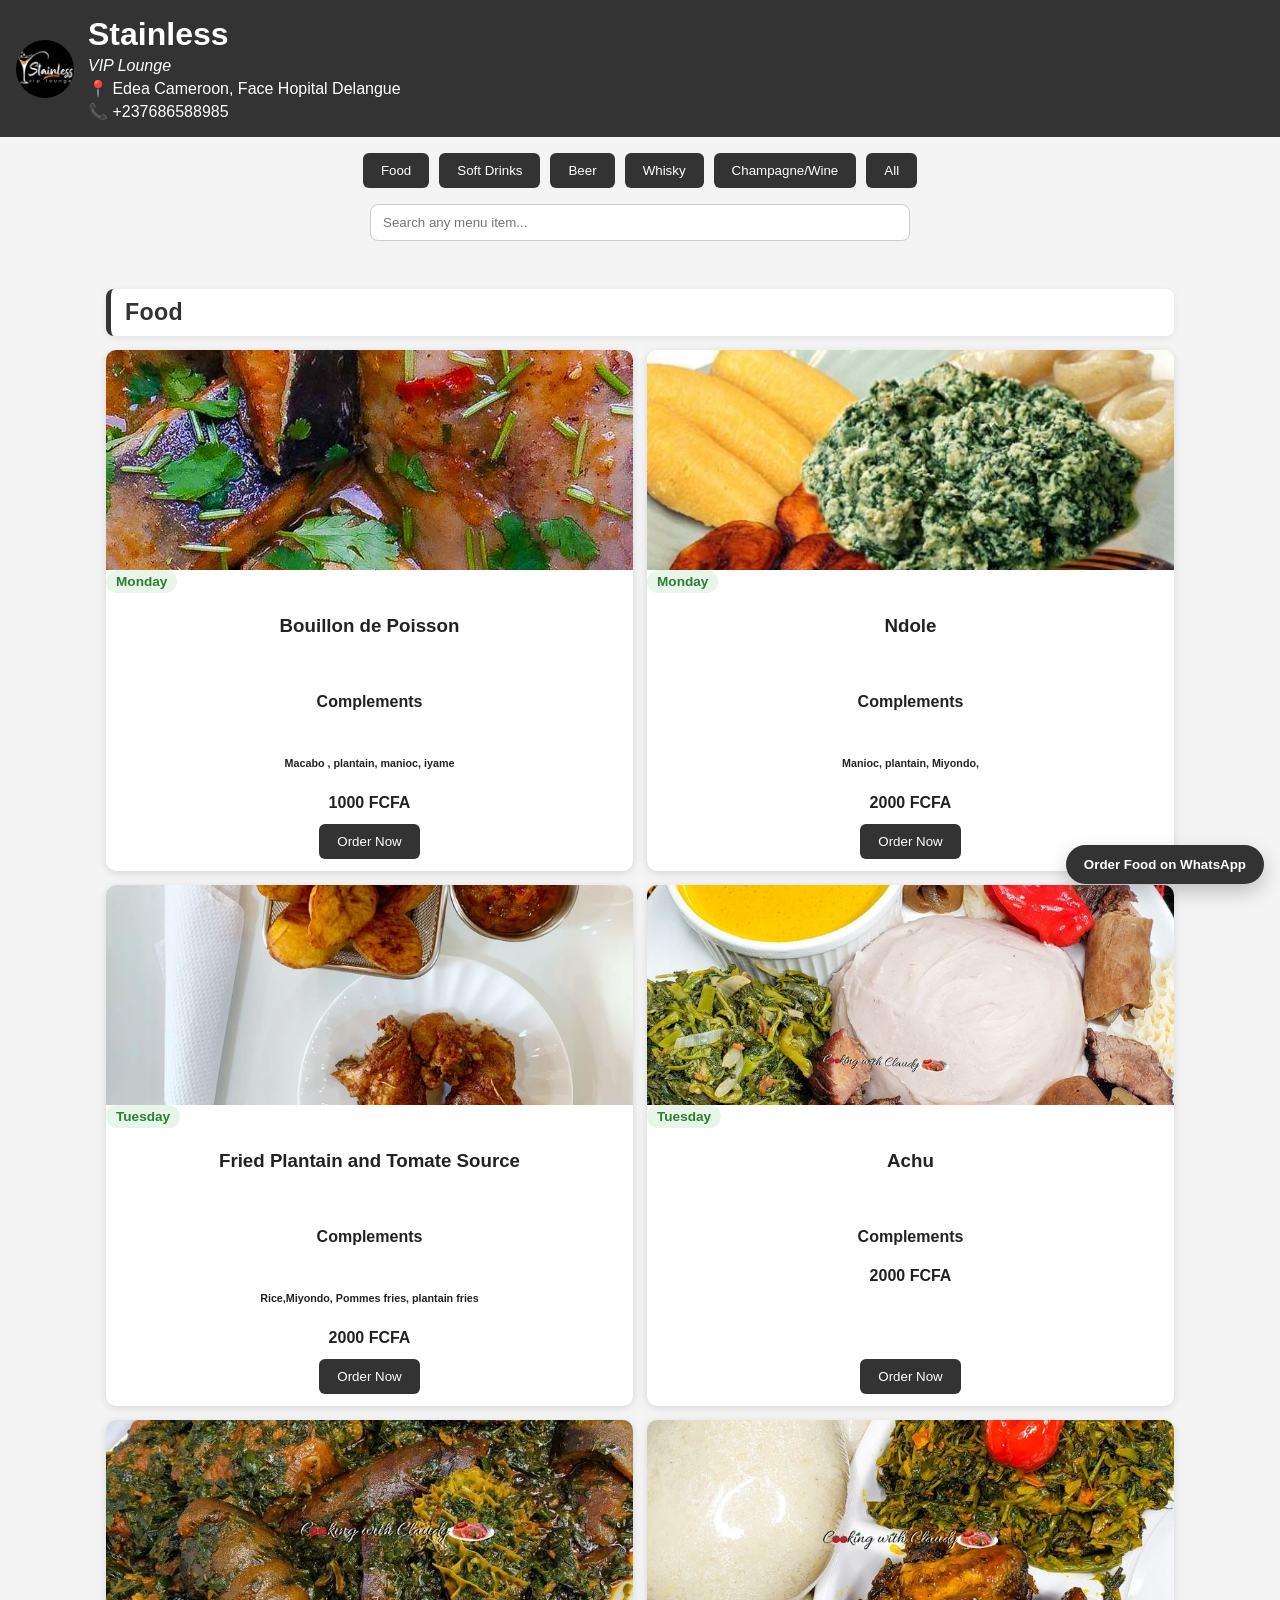
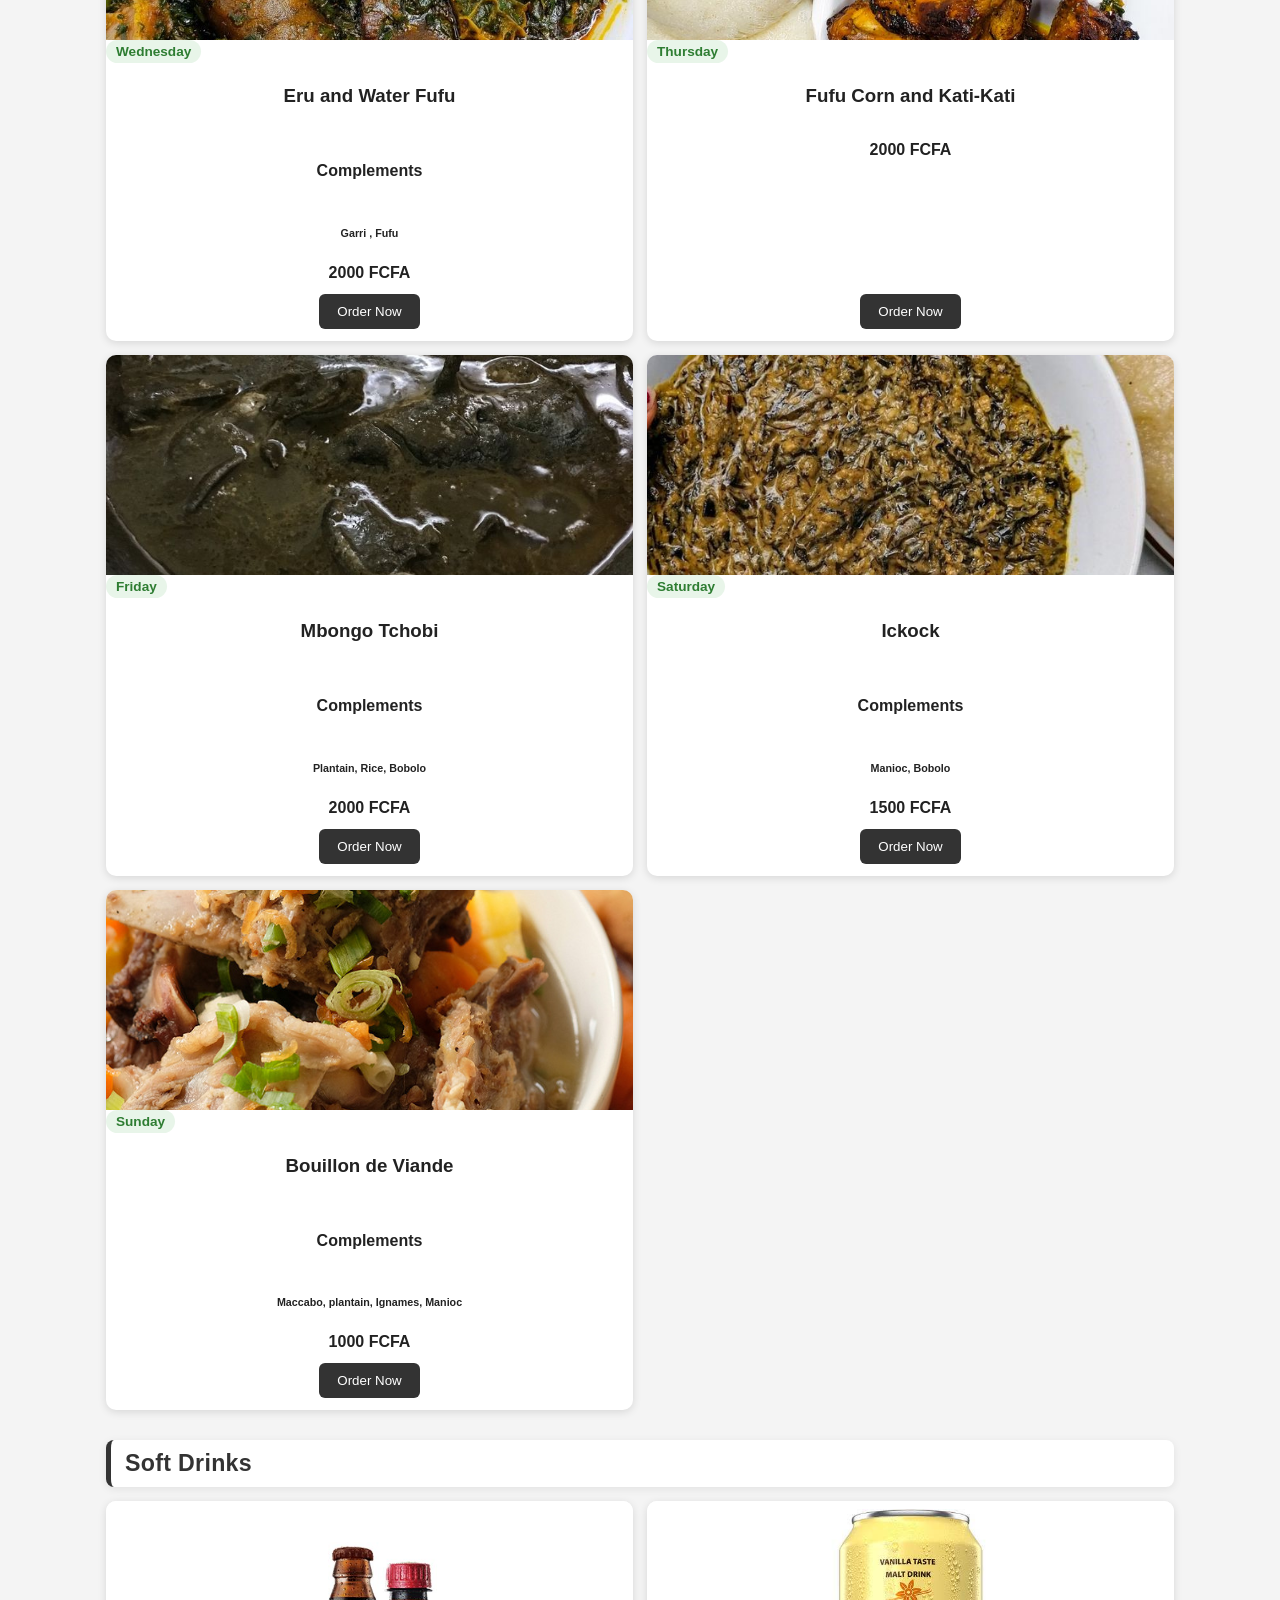
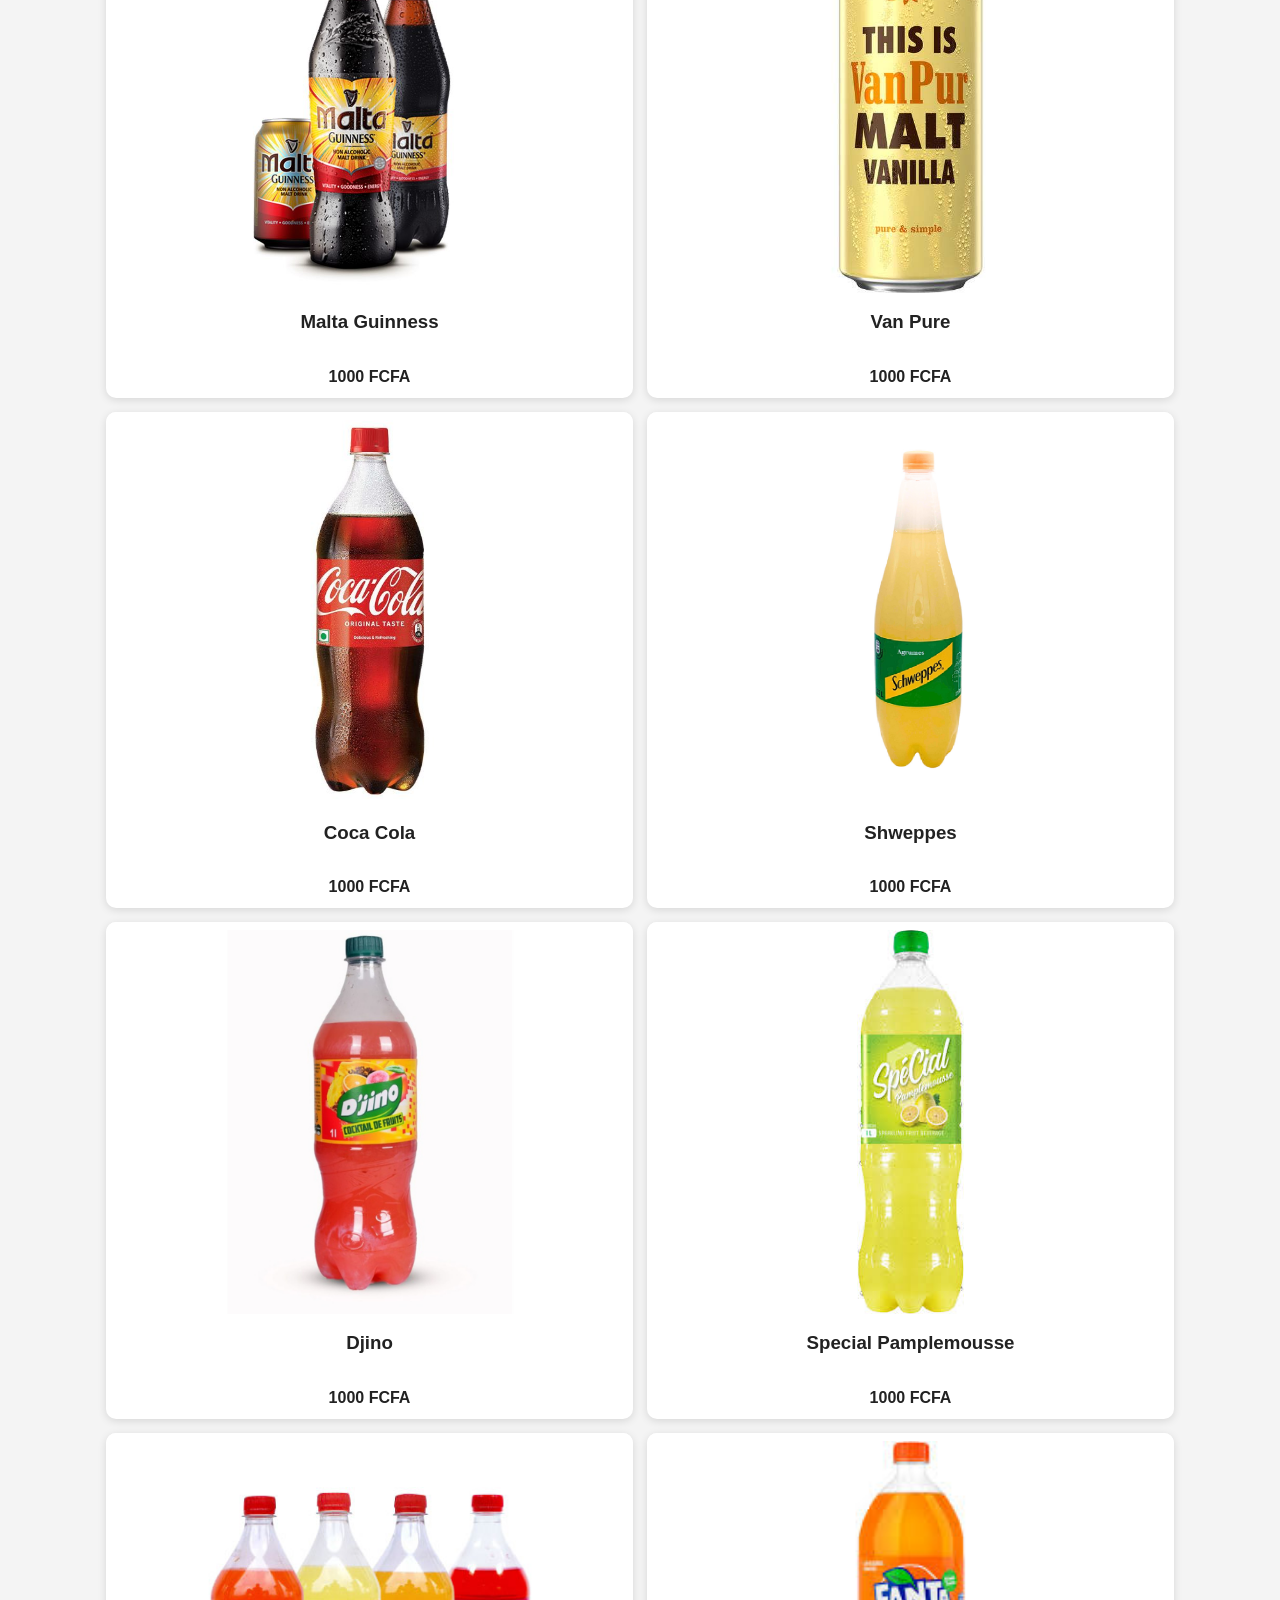
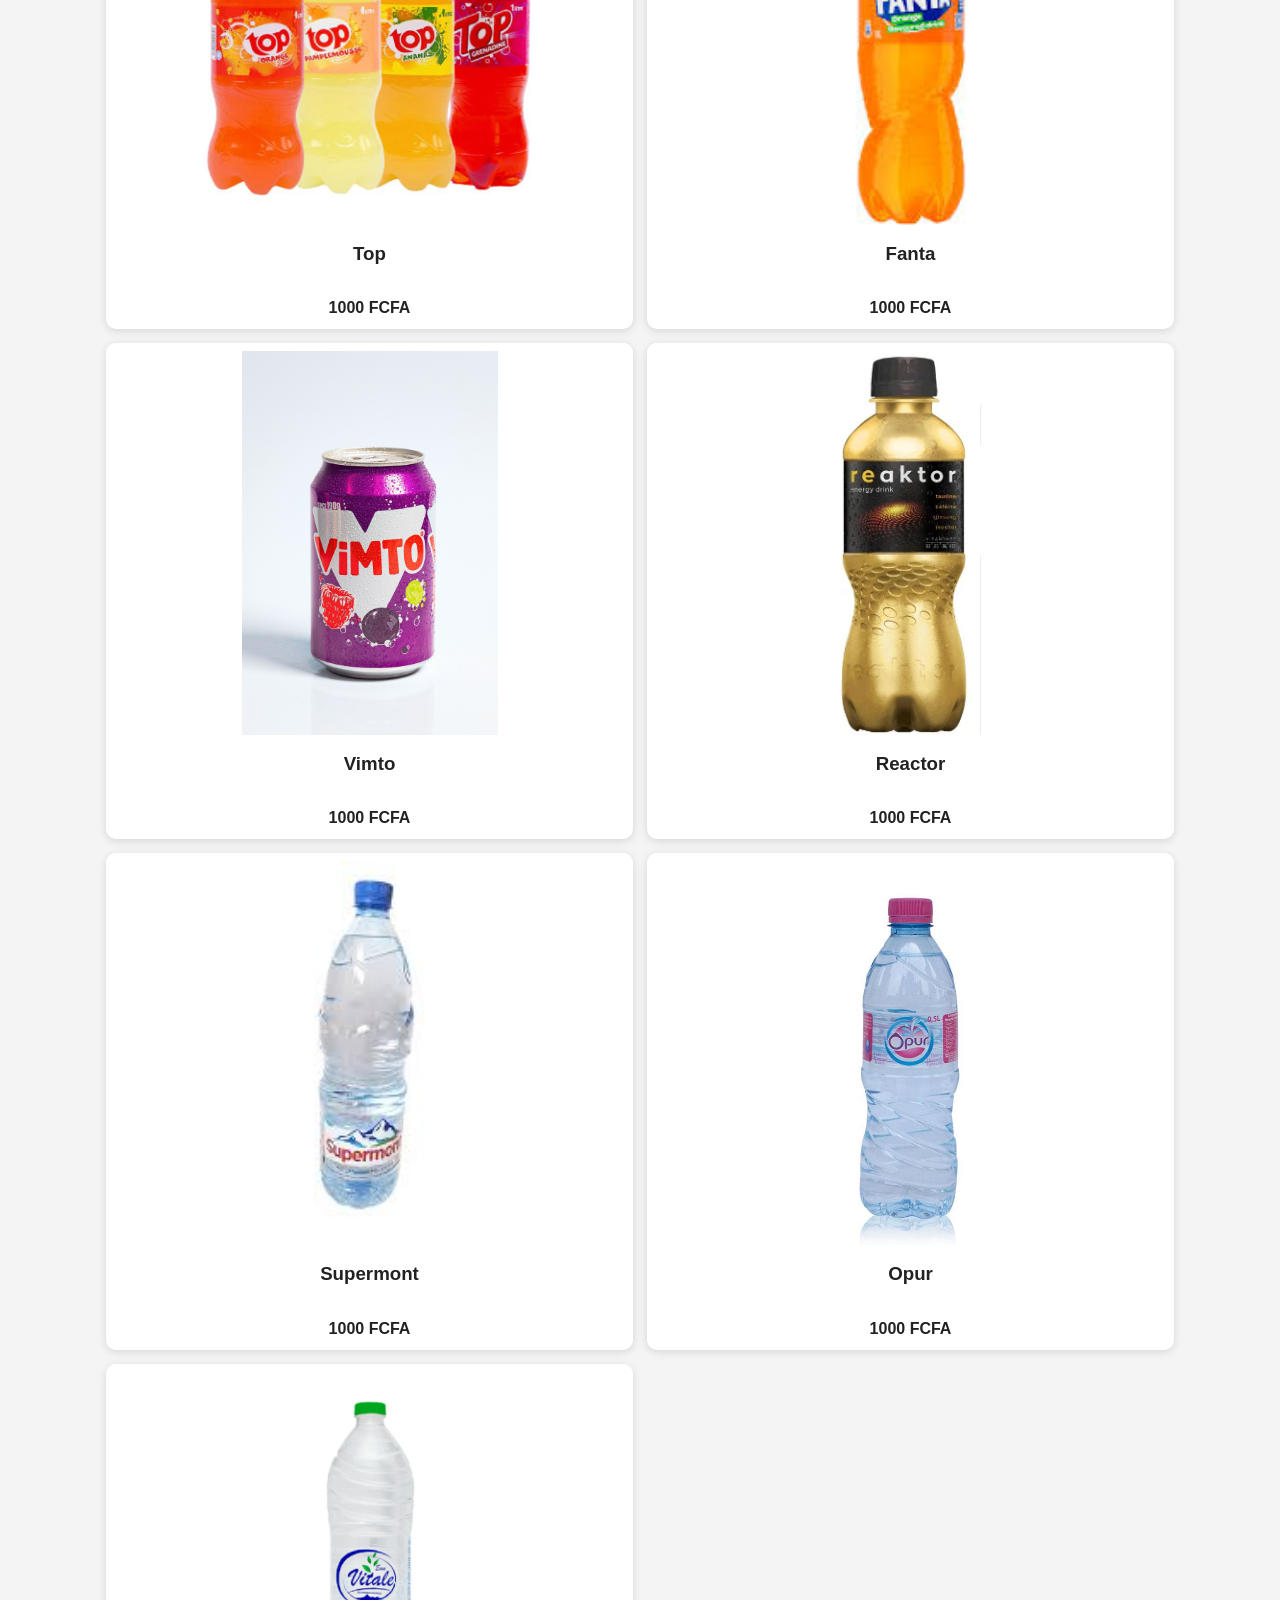
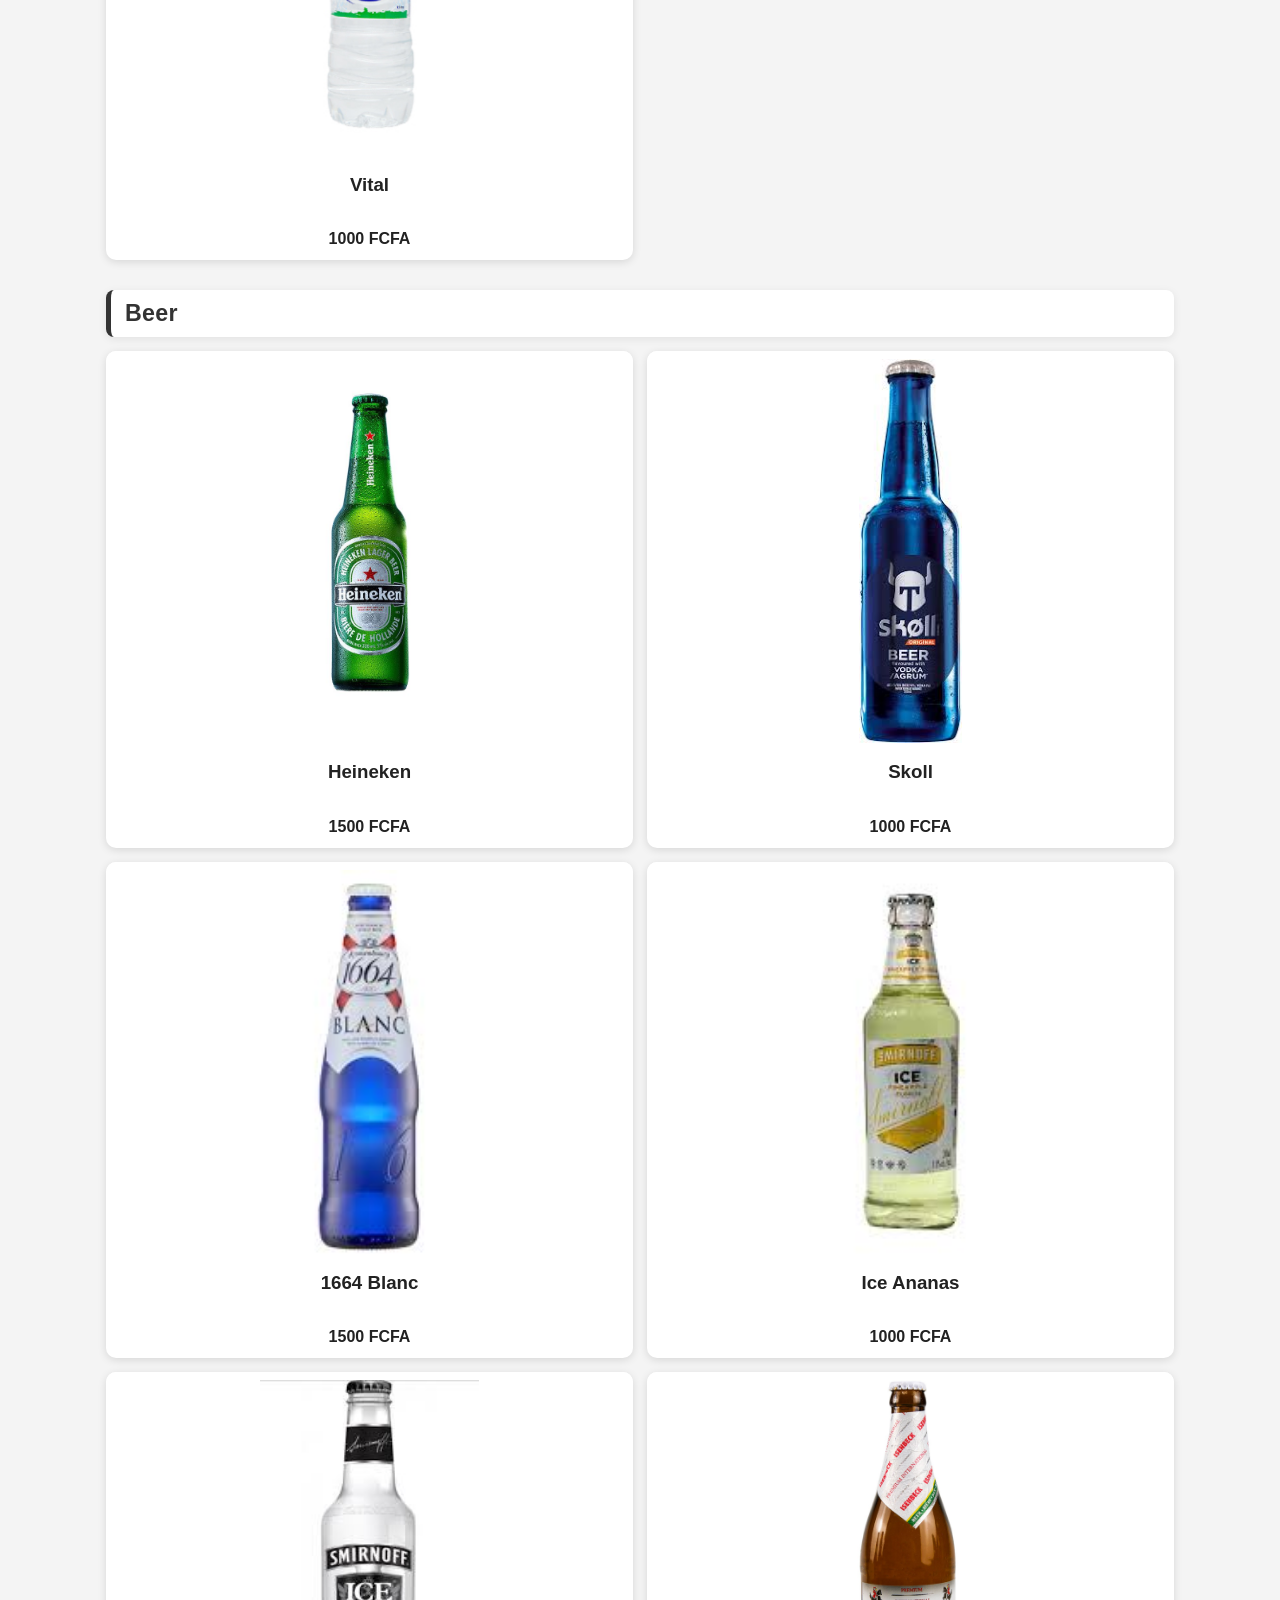
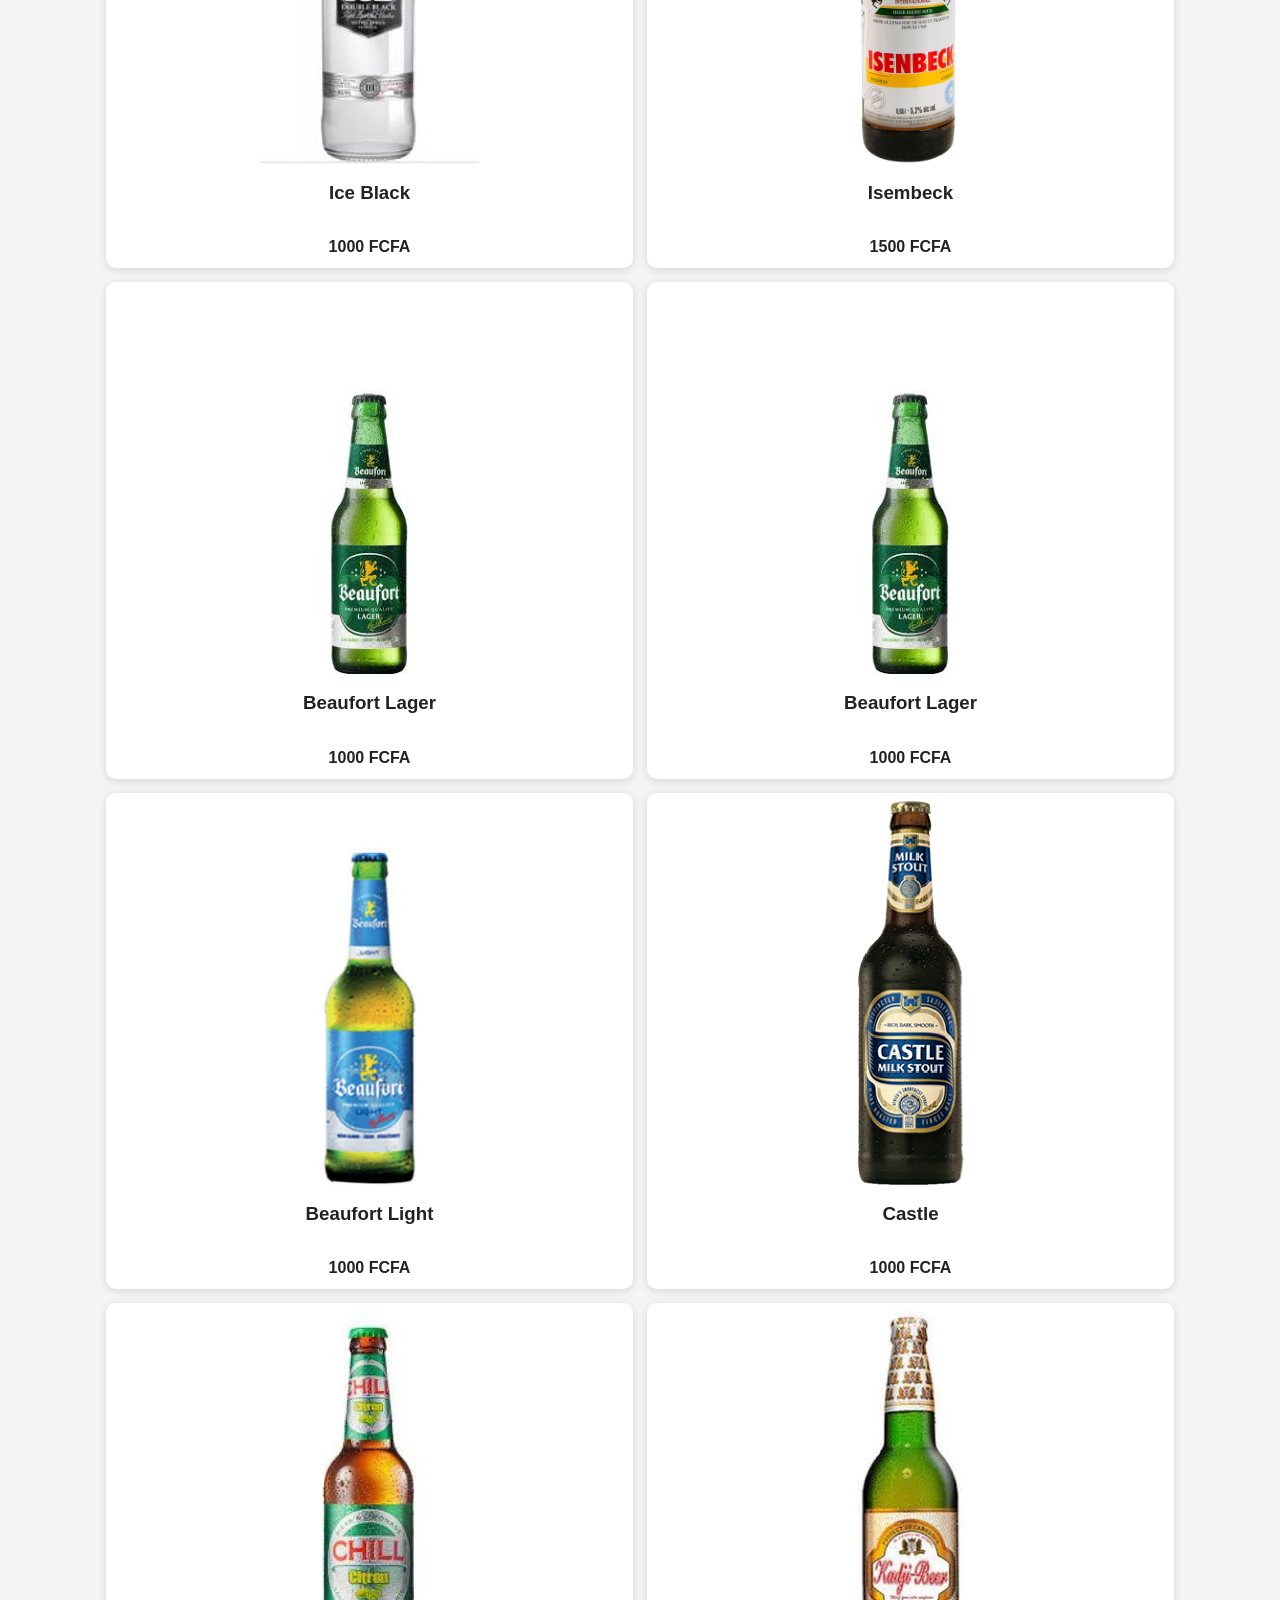
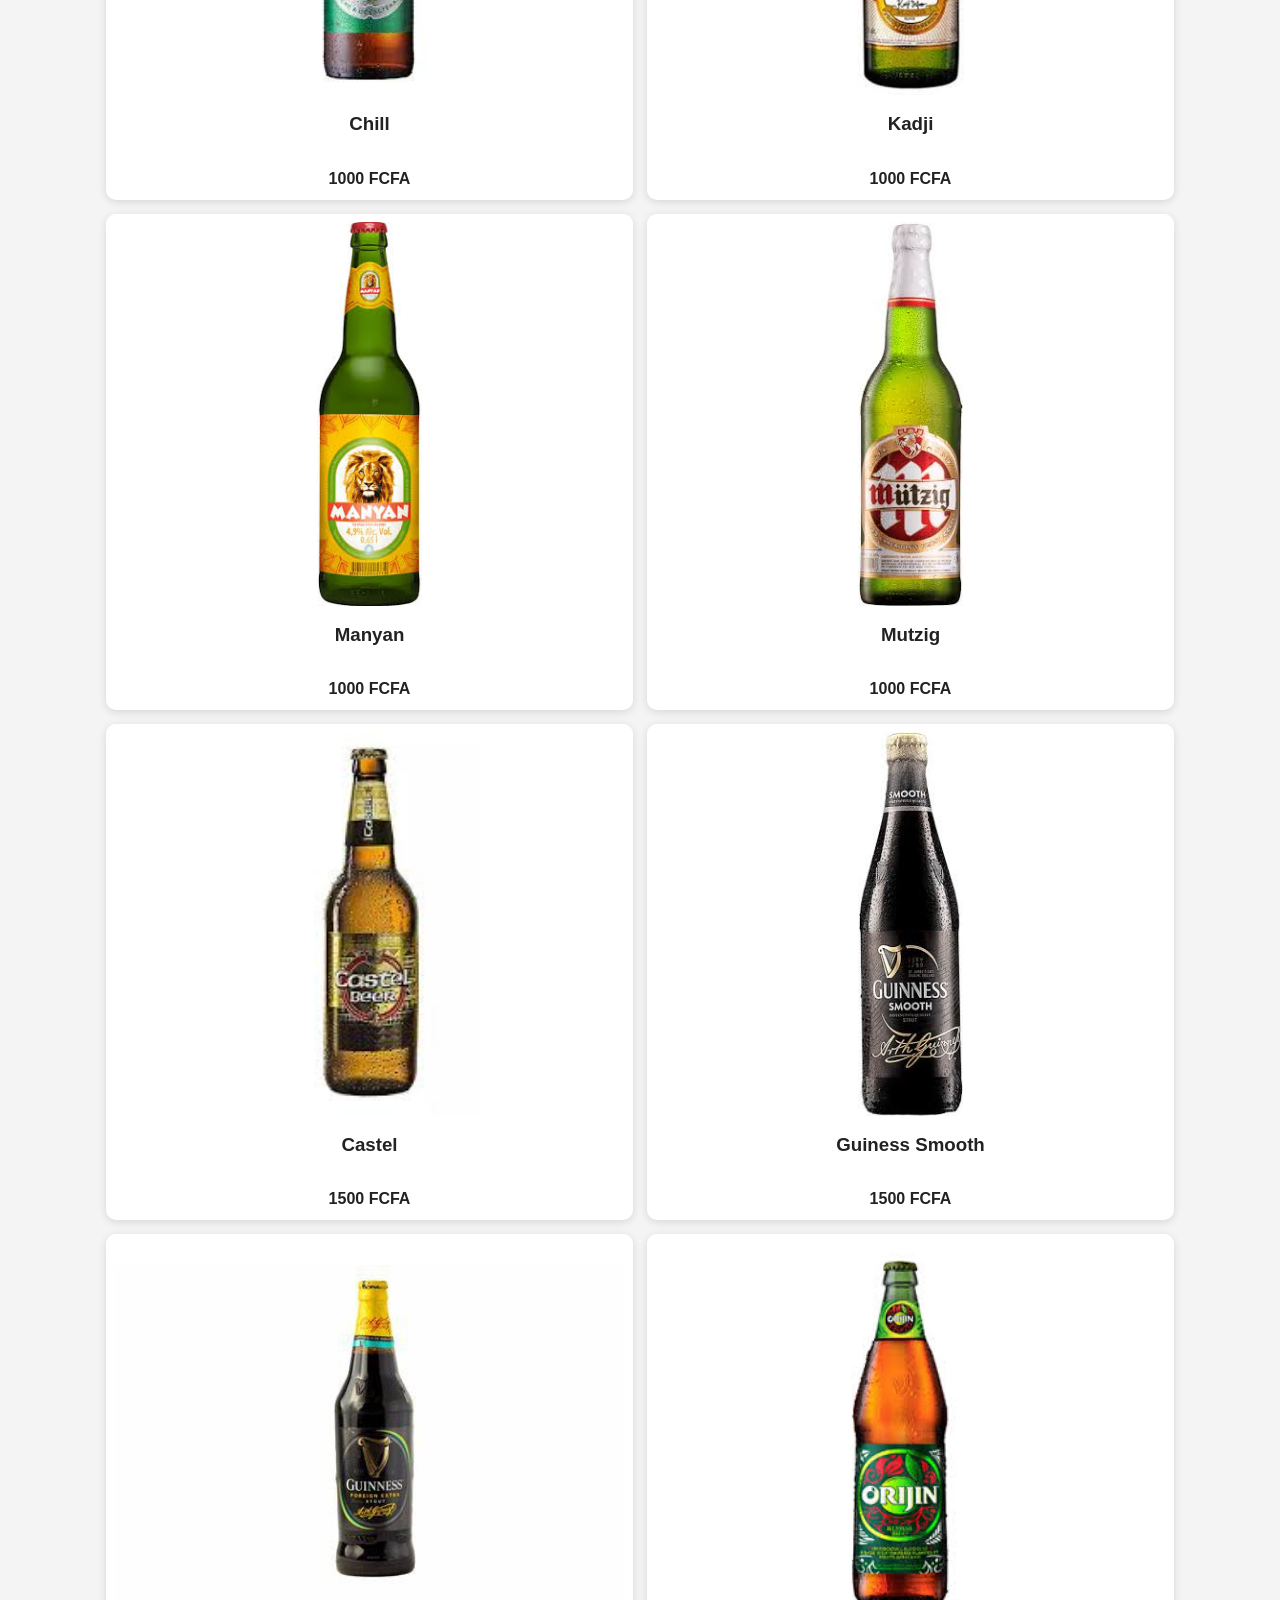
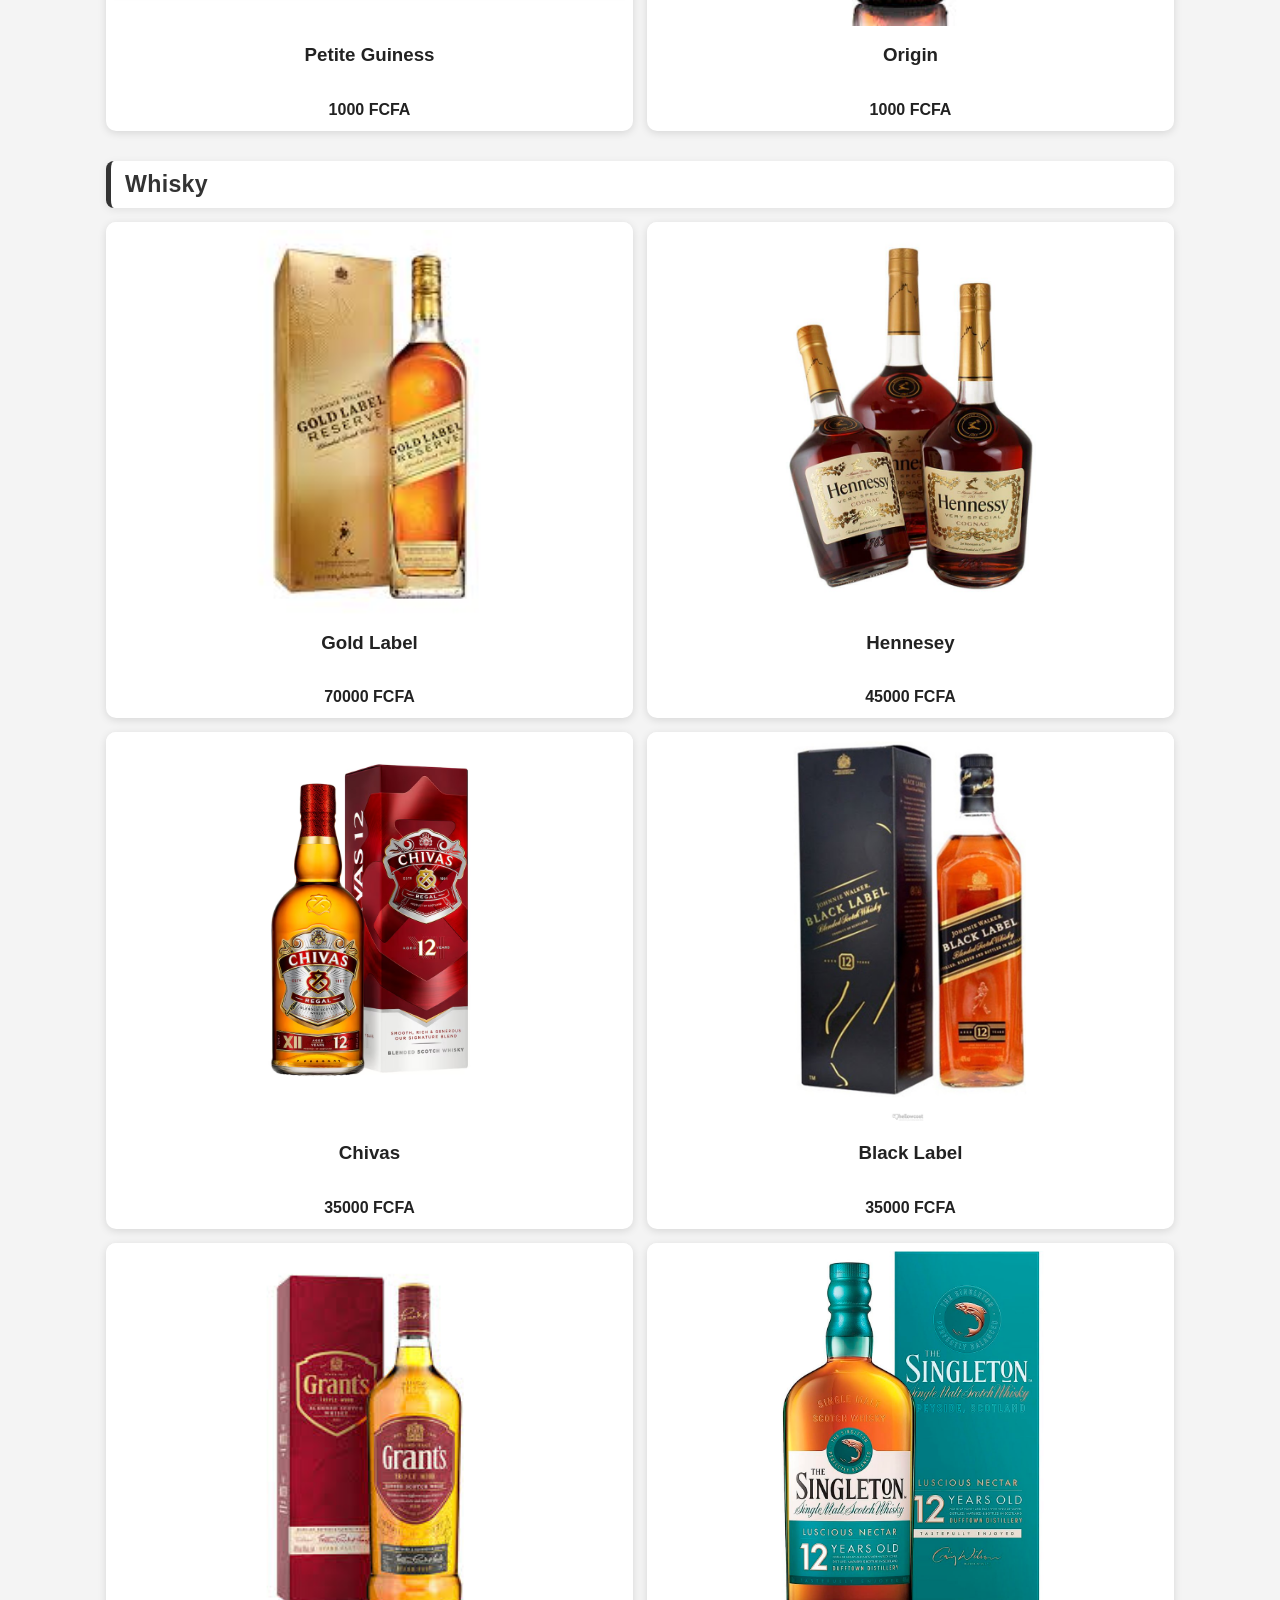
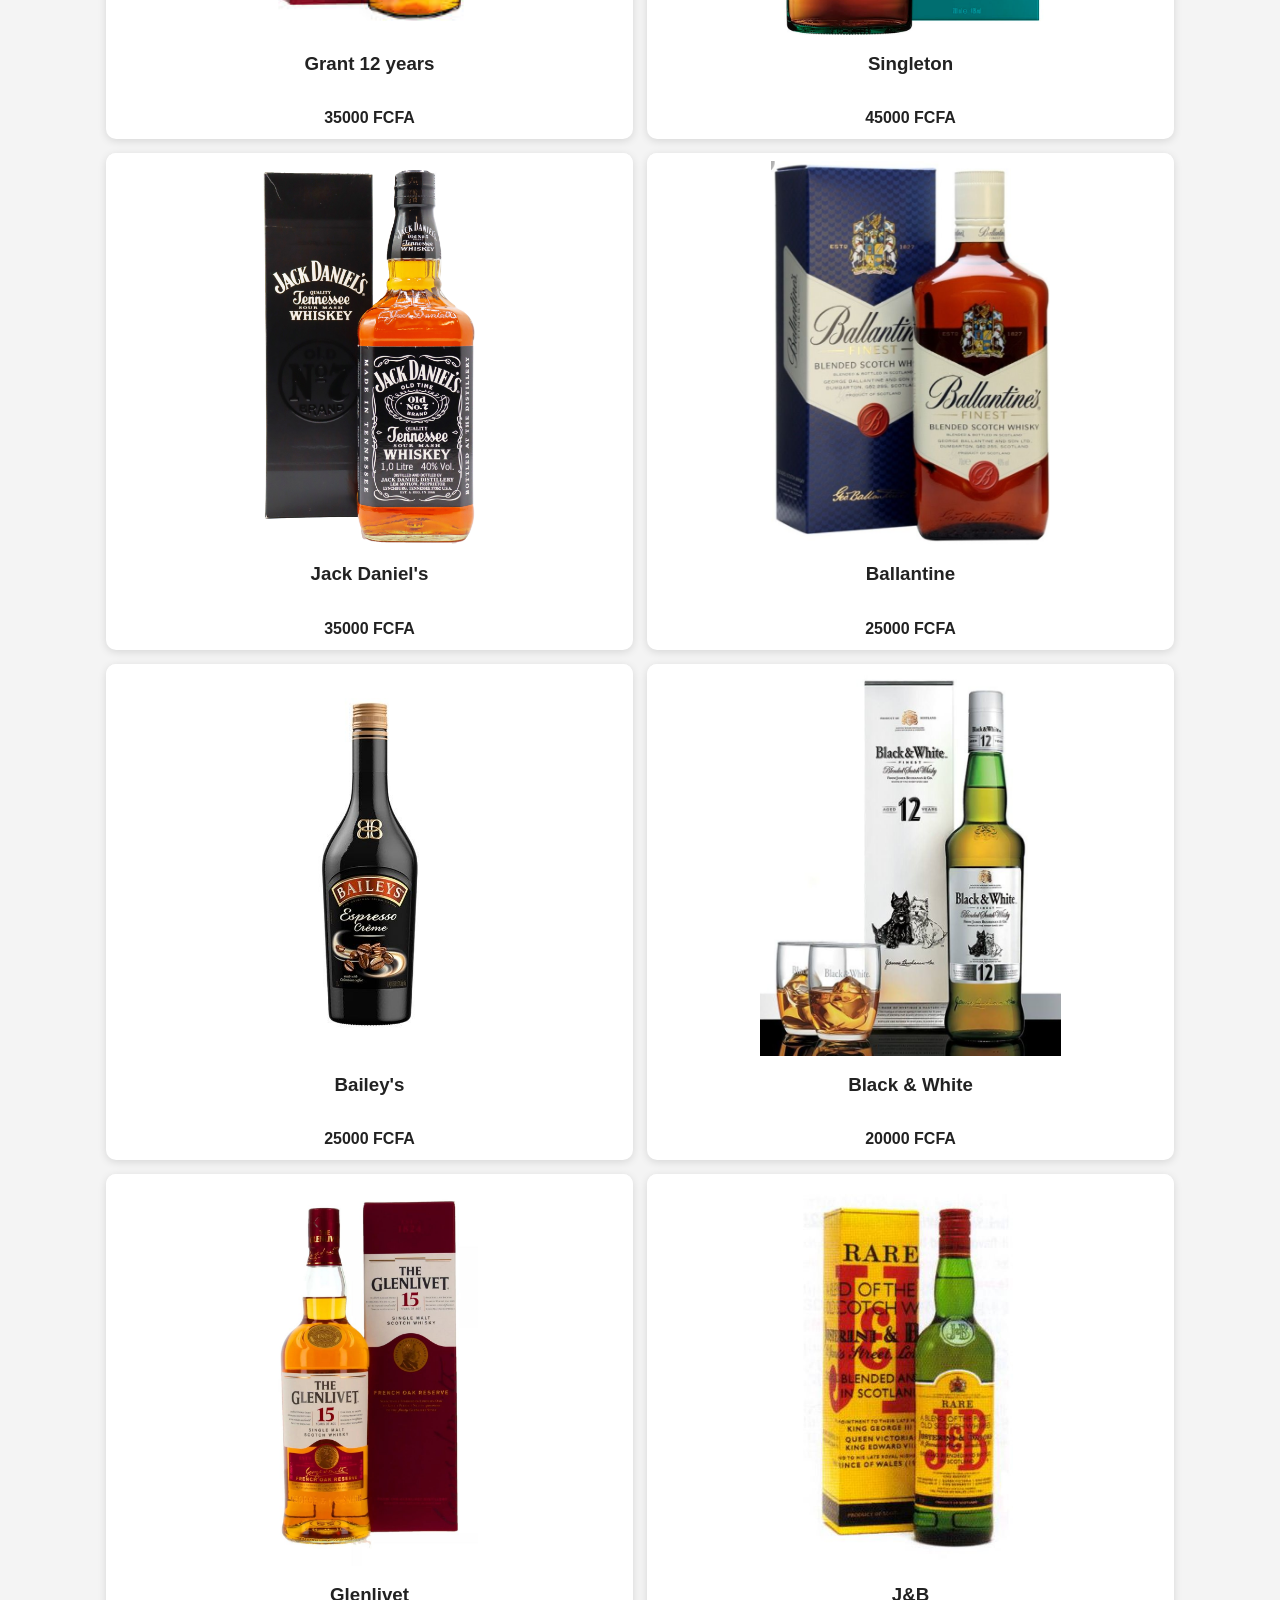
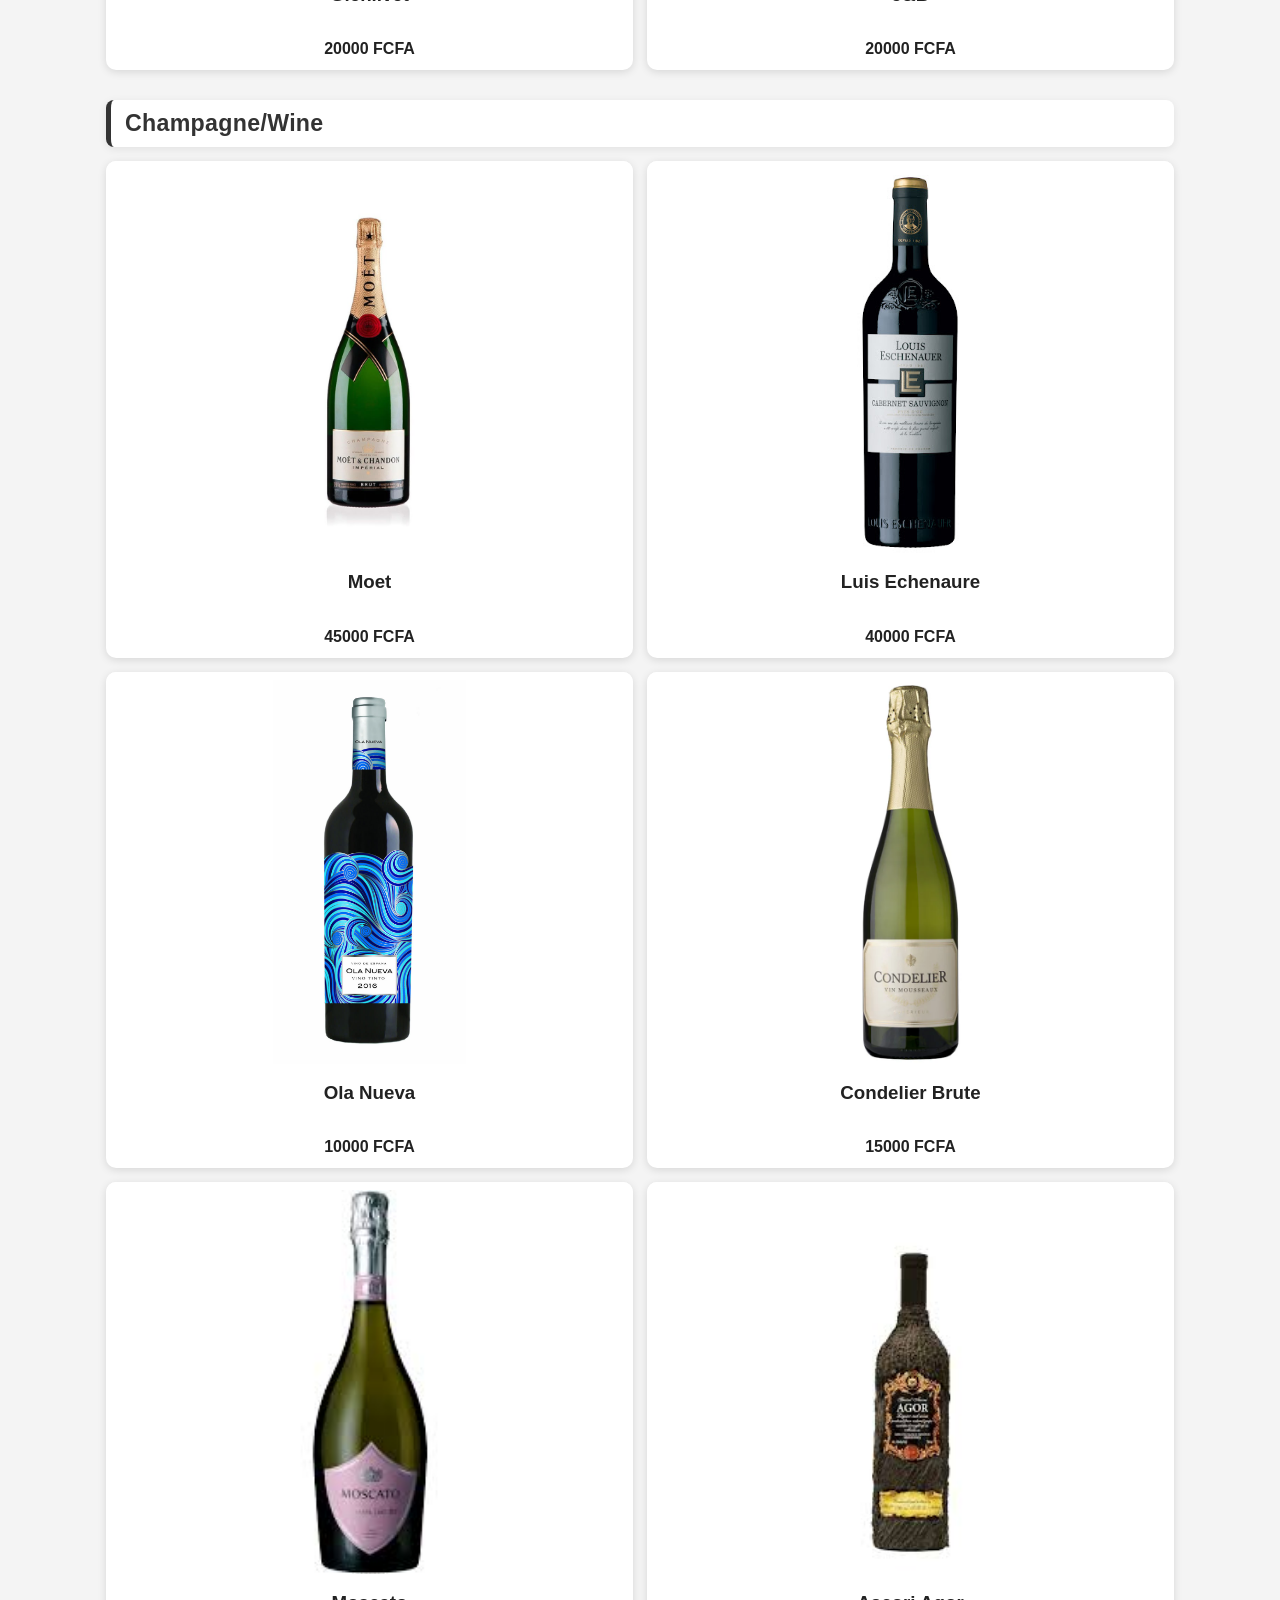
==== index.html @ 07db97d4 "First uploadof restaurat website" ====
<!DOCTYPE html>
<html lang="en">
<head>
    <meta charset="UTF-8">
    <meta name="viewport" content="width=device-width, initial-scale=1.0">
    <title>Stainless Restaurant</title>
    <link rel="stylesheet" href="style.css">
</head>
<body data-site-url="https://your-website-url.com" data-whatsapp-number="237686588985">
    <header class="header">
        <img src="stainless.png" alt="Stainless logo" class="logo">
        <div class="restaurant-info">
            <!-- Restaurant Main Heading -->
            <h1>Stainless</h1>
            <p><em>VIP Lounge</em></p>
            <p>📍 Edea Cameroon, Face Hopital Delangue</p>
            <p>📞 +237686588985</p>
        </div>
    </header>

    <section id="selected-item" class="selected-item" hidden>
        <button type="button" id="selected-item-back" class="selected-item-back">&larr; Back to menu</button>
        <div id="selected-item-content" class="selected-item-content"></div>
    </section>

    <div class="buttons">
        <button type="button" onclick="filterMenu('food')">Food</button>
        <button type="button" onclick="filterMenu('soft-drinks')">Soft Drinks</button>
        <button type="button" onclick="filterMenu('beer')">Beer</button>
        <button type="button" onclick="filterMenu('whisky')">Whisky</button>
        <button type="button" onclick="filterMenu('champagne')">Champagne/Wine</button>
        <button type="button" onclick="filterMenu('all')">All</button>
    </div>

    <div class="search">
        <input type="text" id="search" placeholder="Search any menu item..." onkeyup="searchMenu()">
    </div>

    <section class="qr-section">
        <img id="qr-image" class="qr-image" alt="Menu QR code">
        <p id="qr-target" class="qr-target"></p>
        <P>Welcome to Stainless</P>
        <p>Scan this QR code to open this website menu.</p>
    </section>

    <main class="menu" id="menu">
        <!-- Food Section Heading -->
        <h2 class="category-title">Food</h2>
        <div class="menu-grid" id="food-grid">
            <div class="card food" data-name="monday bouillon de poisson" data-category="food" data-image="Bouillon.png" data-price="1000 FCFA">
                <img src="Bouillon.png" alt="Bouillon de Poisson">
                <p class="day-tag">Monday</p>
                <h3>Bouillon de Poisson</h3>
                <h4>Complements</h4>
                <h6>Macabo , plantain, manioc, iyame</h6>
                <p class="price">1000 FCFA</p>
                <button type="button" class="order-now">Order Now</button>
            </div>
            <div class="card food" data-name="monday ndole" data-category="food" data-image="Ndolai.png" data-price="2000 FCFA">
                <img src="Ndolai.png" alt="Ndole">
                <p class="day-tag">Monday</p>
                <h3>Ndole</h3>
                    <h4>Complements</h4>
                    <h6>Manioc, plantain, Miyondo,</h6>
                <p class="price">2000 FCFA</p>
                <button type="button" class="order-now">Order Now</button>
            </div>
            <div class="card food" data-name="tuesday fried plantain and tomate source" data-category="food" data-image="Chicken and fried plantain.png" data-price="2000 FCFA">
                <img src="Chicken and fried plantain.png" alt="Fried Plantain and Tomate Source">
                <p class="day-tag">Tuesday</p>
                <h3>Fried Plantain and Tomate Source</h3>
                    <h4>Complements</h4>
                        <h6>Rice,Miyondo, Pommes fries, plantain fries</h6>
                <p class="price">2000 FCFA</p>
                <button type="button" class="order-now">Order Now</button>
            </div>
            <div class="card food" data-name="monday achu" data-category="food" data-image="Achu.png" data-price="">
                <img src="Achu.png" alt="Achu">
                <p class="day-tag">Tuesday</p>
                <h3>Achu</h3>
                    <h4>Complements</h4>
                <p class="price">2000 FCFA</p>
                <button type="button" class="order-now">Order Now</button>
            </div>
            <div class="card food" data-name="wednesday eru and water fufu" data-category="food" data-image="Eru.png" data-price="2000 FCFA">
                <img src="Eru.png" alt="Eru and Water Fufu">
                <p class="day-tag">Wednesday</p>
                <h3>Eru and Water Fufu</h3>
                <h4>Complements</h4>
                <h6>Garri , Fufu </h6>
                <p class="price">2000 FCFA</p>
                <button type="button" class="order-now">Order Now</button>
            </div>
            <div class="card food" data-name="thursday fufu corn and kati-kati" data-category="food" data-image="Kati-Kati.png" data-price="2000 FCFA">
                <img src="Kati-Kati.png" alt="Fufu Corn and Kati-Kati">
                <p class="day-tag">Thursday</p>
                <h3>Fufu Corn and Kati-Kati</h3>
                <p class="price">2000 FCFA</p>
                <button type="button" class="order-now">Order Now</button>
            </div>
            <div class="card food" data-name="friday mbongo tchobi" data-category="food" data-image="Mbongo.png" data-price="2000 FCFA">
                <img src="Mbongo.png" alt="Mbongo Tchobi">
                <p class="day-tag">Friday</p>
                <h3>Mbongo Tchobi</h3>
                <h4>Complements</h4>
                <h6>Plantain, Rice, Bobolo</h6>
                <p class="price">2000 FCFA</p>
                <button type="button" class="order-now">Order Now</button>
            </div>
            <div class="card food" data-name="saturday ickock" data-category="food" data-image="Ickock.png" data-price="2000 FCFA">
                <img src="Ickock.png" alt="Ickock">
                <p class="day-tag">Saturday</p>
                <h3>Ickock</h3>
                <h4>Complements</h4>
                <h6>Manioc, Bobolo</h6>
                <p class="price">1500 FCFA</p>
                <button type="button" class="order-now">Order Now</button>
            </div>
            <div class="card food" data-name="sunday bouillon de viande" data-category="food" data-image="Bviande.png" data-price="2000 FCFA">
                <img src="Bviande.png" alt="Bouillon de Viande">
                <p class="day-tag">Sunday</p>
                <h3>Bouillon de Viande</h3>
                <h4>Complements</h4>
                <h6>Maccabo, plantain, Ignames, Manioc</h6>
                <p class="price">1000 FCFA</p>
                <button type="button" class="order-now">Order Now</button>
            </div>
        </div>

        <!-- Soft Drinks Section Heading -->
        <h2 class="category-title">Soft Drinks</h2>
        <div class="menu-grid" id="soft-drinks-grid">
            <div class="card soft-drinks" data-name="malta guinness" data-category="soft-drinks" data-image="Malta.png" data-price="1000 FCFA">
                <img src="Malta.png" alt="Malta Guinness">
                <h3>Malta Guinness</h3>
                <p>1000 FCFA</p>
            </div>
             <div class="card soft-drinks" data-name="van" data-category="soft-drinks" data-image="Van.png" data-price="1000">
                <img src="Van.png" alt="Van Pure">
                <h3>Van Pure</h3>
                <p>1000 FCFA</p>
            </div>
            <div class="card soft-drinks" data-name="coca cola" data-category="soft-drinks" data-image="Coca.png" data-price="1000 FCFA">
                <img src="Coca.png" alt="Coca Cola">
                <h3>Coca Cola</h3>
                <p>1000 FCFA</p>
            </div>
        <div class="card soft-drinks" data-name="shweppes" data-category="soft-drinks" data-image="Shweppes.png" data-price="1000">
                <img src="Shweppes.png" alt="Shweppes">
                <h3>Shweppes</h3>
                <p>1000 FCFA</p>
            </div>
            <div class="card soft-drinks" data-name="djin" data-category="soft-drinks" data-image="Djin.png" data-price="1000">
                <img src="Djin.png" alt="Djino">
                <h3>Djino</h3>
                <p>1000 FCFA</p>
            </div>
            <div class="card soft-drinks" data-name="specialp" data-category="soft-drinks" data-image="Specialp.png" data-price="1000">
                <img src="Specialp.png" alt="Specialp">
                <h3>Special Pamplemousse</h3>
                <p>1000 FCFA</p>
            </div>
            <div class="card soft-drinks" data-name="top" data-category="soft-drinks" data-image="Top.png" data-price="1000">
                <img src="Top.png" alt="Top">
                <h3>Top</h3>
                <p>1000 FCFA</p>
            </div>
            <div class="card soft-drinks" data-name="fanta" data-category="soft-drinks" data-image="Fanta.png" data-price="1000">
                <img src="Fanta.png" alt="Fanta">
                <h3>Fanta</h3>
                <p>1000 FCFA</p>
            </div>
            <div class="card soft-drinks" data-name="vimto" data-category="soft-drinks" data-image="Vimto.png" data-price="1000">
                <img src="Vimto.png" alt="Vimto">
                <h3>Vimto</h3>
                <p>1000 FCFA</p>
            </div>
            <div class="card soft-drinks" data-name="reactor" data-category="soft-drinks" data-image="Reactor1.png" data-price="1000">
                <img src="Reactor1.png" alt="Reactor">
                <h3>Reactor</h3>
                <p>1000 FCFA</p>
            </div>
            <div class="card soft-drinks" data-name="supermont" data-category="soft-drinks" data-image="Supermont.png" data-price="1000">
                <img src="Supermont.png" alt="Supermont">
                <h3>Supermont</h3>
                <p>1000 FCFA</p>
            </div>
             <div class="card soft-drinks" data-name="opur" data-category="soft-drinks" data-image="Opur.png" data-price="1000">
                <img src="Opur.png" alt="Opur">
                <h3>Opur</h3>
                <p>1000 FCFA</p>
            </div>
            <div class="card soft-drinks" data-name="vital" data-category="soft-drinks" data-image="Vital.png" data-price="">
                <img src="Vital.png" alt="Vital">
                <h3>Vital</h3>
                <p>1000 FCFA</p>
            </div>
        </div>
        <!-- Beer Section Heading -->
        <h2 class="category-title">Beer</h2>
        <div class="menu-grid" id="beer-grid">
            <div class="card beer" data-name="heineken" data-category="beer" data-image="Heineken.png" data-price="1500 FCFA">
                <img src="Heineken.png" alt="Heineken">
                <h3>Heineken</h3>
                <p>1500 FCFA</p>
            </div>
             <div class="card beer" data-name="skrpll" data-category="beer" data-image="skrpll.png" data-price="1000">
                <img src="skrpll.png" alt="Skrpll">
                <h3>Skoll</h3>
                <p>1000 FCFA</p>
            </div>
             <div class="card beer" data-name="skr" data-category="beer" data-image="1664.png" data-price="1500">
                <img src="1664.png" alt="1664 Blanc">
                <h3>1664 Blanc</h3>
                <p>1500 FCFA</p>
            </div>
             <div class="card beer" data-name="ice-ananas" data-category="beer" data-image="Ice.png" data-price="1000">
                <img src="Ice.png" alt="Ice Ananas">
                <h3>Ice Ananas</h3>
                <p>1000 FCFA</p>
            </div>
            <div class="card beer" data-name="ice-black" data-category="beer" data-image="Iceb.png" data-price="1000">
                <img src="Iceb.png" alt="Ice Black">
                <h3>Ice Black</h3>
                <p>1000 FCFA</p>
            </div>
            <div class="card beer" data-name="isembeck" data-category="beer" data-image="Isembeck.png" data-price="1000">
                <img src="Isembeck.png" alt="Isembeck">
                <h3>Isembeck</h3>
                <p>1500 FCFA</p>
            </div>
             <div class="card beer" data-name="beaufort-lager" data-category="beer" data-image="Blager.png" data-price="1000">
                <img src="Blager.png" alt="Beaufort Lager">
                <h3>Beaufort Lager</h3>
                <p>1000 FCFA</p>
            </div>
            <div class="card beer" data-name="beaufort-lager" data-category="beer" data-image="Blager.png" data-price="1000">
                <img src="Blager.png" alt="Beaufort Lager">
                <h3>Beaufort Lager</h3>
                <p>1000 FCFA</p>
            </div>
            <div class="card beer" data-name="beaufort-light" data-category="beer" data-image="Blight.png" data-price="1000">
                <img src="Blight.png" alt="Beaufort Light">
                <h3>Beaufort Light</h3>
                <p>1000 FCFA</p>
            </div>
            <div class="card beer" data-name="castle" data-category="beer" data-image="Castle.png" data-price="1000">
                <img src="Castle.png" alt="Castle">
                <h3>Castle</h3>
                <p>1000 FCFA</p>
            </div>
            <div class="card beer" data-name="chill" data-category="beer" data-image="Chill.png" data-price="1000">
                <img src="Chill.png" alt="Chill">
                <h3>Chill</h3>
                <p>1000 FCFA</p>
            </div>
            <div class="card beer" data-name="kadji" data-category="beer" data-image="Kadji.png" data-price="1000">
                <img src="Kadji.png" alt="Kadji">
                <h3>Kadji</h3>
                <p>1000 FCFA</p>
            </div>
            <div class="card beer" data-name="manyan" data-category="beer" data-image="Manyan.png" data-price="1000">
                <img src="Manyan.png" alt="Manyan">
                <h3>Manyan</h3>
                <p>1000 FCFA</p>
            </div>
            <div class="card beer" data-name="mutzig" data-category="beer" data-image="Mutzig.png" data-price="1000">
                <img src="Mutzig.png" alt="Mutzig">
                <h3>Mutzig</h3>
                <p>1000 FCFA</p>
            </div>
            <div class="card beer" data-name="castel" data-category="beer" data-image="Castel.png" data-price="1500 FCFA">
                <img src="Castel.png" alt="Castel">
                <h3>Castel</h3>
                <p>1500 FCFA</p>
            </div>
            <div class="card beer" data-name="smooth" data-category="beer" data-image="Smooth.png" data-price="1500">
                <img src="Smooth.png" alt="Smooth">
                <h3>Guiness Smooth</h3>
                <p>1500 FCFA</p>
            </div>
            <div class="card beer" data-name="pguiness" data-category="beer" data-image="Pguiness.png" data-price="1000">
                <img src="Pguiness.png" alt="Pguiness">
                <h3>Petite Guiness</h3>
                <p>1000 FCFA</p>
            </div>
            <div class="card beer" data-name="pguiness" data-category="beer" data-image="Pguiness.png" data-price="1000">
                <img src="Origin.png" alt="Pguiness">
                <h3>Origin</h3>
                <p>1000 FCFA</p>
            </div>
        </div>

        <!-- Whisky Section Heading -->
        <h2 class="category-title">Whisky</h2>
        <div class="menu-grid" id="whisky-grid">
            <div class="card whisky" data-name="Gold label" data-category="whisky" data-image="Gold.png" data-price="70000 FCFA">
                <img src="Gold.png" alt="Gold Label">
                <h3>Gold Label</h3>
                <p>70000 FCFA</p>
            </div>
            <div class="card whisky" data-name="hennesey" data-category="whisky" data-image="Hennesey.png" data-price="45000 FCFA">
                <img src="Hennesey.png" alt="Hennesey">
                <h3>Hennesey</h3>
                <p>45000 FCFA</p>
            </div>
            <div class="card whisky" data-nmae="Chivas" data-category="whisky" data-image="Chivas.png" data-price="35000 FCFA">
                <img src="Chivas.png" alt="Chivas">
                <h3>Chivas</h3>
                <p>35000 FCFA</p>
            </div>
            <div class="card whisky" data-name="Black label" data-category="whisky" data-image="Blackk.png" data-price="35000 FCFA">
                <img src="Blackk.png" alt="Black Label">
                <h3>Black Label</h3>
                <p>35000 FCFA</p>
        </div>
        <div class="card whisky" data-name="grant" data-category="whisky" data-image="Grants2.png" data-price="35000 FCFA">
                <img src="Grants2.png" alt="Grant">
                <h3>Grant 12 years</h3>
                <p>35000 FCFA</p>
            </div>
            <div class="card whisky" data-name="Singleton" data-category="whisky" data-image="single.png" data-price="45000 FCFA">
                <img src="single.png" alt="Singleton">
                <h3>Singleton</h3>
                <p>45000 FCFA</p>
            </div>
            <div class="card whisky" date-name="Jack Daniel's" data-category="whisky" data-image="Jack.png" data-price="35000 FCFA">
                <img src="Jack.png" alt="Jack Daniel's">
                <h3>Jack Daniel's</h3>
                <p>35000 FCFA</p>
            </div>
            <div class="card whisky" data-name="Ballantine" data-category="whisky" data-image="Whisky Ballantine's _ 16U$D.png" data-price="25000 FCFA">
                <img src="Whisky Ballantine's _ 16U$D.png" alt="Ballantine">
                <h3>Ballantine</h3>
                <p>25000 FCFA</p>
            </div>
            <div class="card whisky" data-name="Bailey's" data-category="whisky" data-image="baileys.png" data-price="35000 FCFA">
                <img src="baileys.png" alt="Bailey's">
                <h3>Bailey's</h3>
                <p>25000 FCFA</p>
            </div>
            <div class="card whisky" date-name="Black & White" data-category="whisky" data-image="black&white.png" data-price="20000 FCFA">
                <img src="black&white.png" alt="Black & White">
                <h3>Black & White</h3>
                <p>20000 FCFA</p>
            </div>
            <div class="card whisky" date-name="Glenlivet" data-category="whisky" data-image="Glenlivet  (1).png" data-price="20000 FCFA">
                <img src="Glenlivet  (1).png" alt="Glenlivet">
                <h3>Glenlivet</h3>
                <p>20000 FCFA</p>
            </div>
            <div class="card whisky" date-name="J&B" data-category="whisky" data-image="J&B.png" data-price="20000 FCFA">
                <img src="J&B.png" alt="J&B">
                <h3>J&B</h3>
                <p>20000 FCFA</p>
            </div>
        </div>
        <!-- Champagne/Wine Section Heading -->
        <h2 class="category-title">Champagne/Wine</h2>
        <div class="menu-grid" id="champagne-grid">
            <div class="card champagne" data-name="moet" data-category="champagne" data-image="Moet.png" data-price="45000 FCFA">
                <img src="Moet.png" alt="Moet">
                <h3>Moet</h3>
                <p>45000 FCFA</p>
            </div>
            <div class="card champagne" data-name="Luis Echenaure" data-category="champagne" data-image="Louis.png" data-price="40000 FCFA">
                <img src="Louis.png" alt="Luis Echenaure">
                <h3>Luis Echenaure</h3>
                <p>40000 FCFA</p>
            </div>
            <div class="card champagne" data-name="ola nueva" data-category="champagne" data-image="Ola Nueva.png" data-price="10000 FCFA">
                <img src="Ola Nueva.png" alt="Ola Nueva">
                <h3>Ola Nueva</h3>
                <p>10000 FCFA</p>
            </div>
            <div class="card champagne" data-name="Condelier Brut" data-category="champagne" data-image="CondelierBrut.png" data-price="15000 FCFA">
                <img src="CondelierBrut.png" alt="Conderlier Brut">
                <h3>Condelier Brute</h3>
                <p>15000 FCFA</p>
            </div>
            <div class="card champagne" data-name="Moscato" data-category="champagne" data-image="Moscato.png" data-price="15000 FCFA">
                <img src="Moscato.png" alt="Moscato">
                <h3>Moscato</h3>
                <p>15000 FCFA</p>
            </div>
            <div class="card champagne" data-name="Ascori Agor" data-category="champagne" data-image="Ascori.png" data-price="15000 FCFA">
                <img src="Ascori.png" alt="Ascori Agor">
                <h3>Ascori Agor</h3>
                <p>15000 FCFA</p>
        </div>
        <div class="card champagne" data-name="El Castilla" data-category="champagne" data-image="El castilla.png" data-price="10000 FCFA">
            <img src="El castilla.png" alt="El Castilla">
            <h3>El Castilla</h3>
            <p>10000 FCFA</p>
        </div>
        <div class="card champagne" data-name="JP Chenet" data-category="champagne" data-image="JP.png" data-price="10000 FCFA">
            <img src="JP.png" alt="JP Chenet">
            <h3>JP Chenet</h3>
            <p>10000 FCFA</p>
        </div>
        <div class="card champagne" data-name="Misterio" data-category="champagne" data-image="Misterio.png" data-price="10000 FCFA">
            <img src="Misterio.png" alt="Misterio">
            <h3>Misterio</h3>
            <p>10000 FCFA</p>
        </div>
        <div class="card champagne" data-name="Robertson" data-category="champagne" data-image="Roberson.png" data-price="10000 FCFA">
            <h3>Robertson</h3>
            <img src="Roberson.png" alt="Robertson">
            <p>10000 FCFA</p>
        </div>
            <div class="card champagne" data-name="Calvet" data-category="champagne" data-image="Calvet.png" data-price="10000 FCFA">
                <h3>Calvet</h3>
                <img src="Calvet.png" alt="Calvet">
                <p>10000 FCFA</p>
            </div>
            <div class="card champagne" data-name="Montes" data-category="champagne" data-image="Montes.png" data-price="10000 FCFA">
                <h3>Montes</h3>
                <img src="Montes.png" alt="Montes">
                <p>10000 FCFA</p>
            </div>
        <div class="card champagne" data-name="Vieux Moulin" data-category="champagne" data-image="le-vieux-moulin.png" data-price="6000 FCFA">
            <h3>Vieux Moulin</h3>
            <img src="le-vieux-moulin.png" alt="Vieux Moulin">
            <p>6000 FCFA</p>
        </div>
    </main>

    <button type="button" id="floating-order-button" class="floating-order-button">Order Food on WhatsApp</button>

    <script src="script.js"></script>
</body>
</html>
---- style.css ----
* {
    box-sizing: border-box;
}

body {
    font-family: Arial, sans-serif;
    margin: 0;
    background-color: #f4f4f4;
    color: #222;
}

.header {
    background-color: #333;
    color: #fff;
    padding: 12px 16px;
    display: flex;
    align-items: center;
    gap: 14px;
}

.logo {
    width: 58px;
    height: 58px;
    object-fit: cover;
    border-radius: 50%;
}

.restaurant-info h1,
.restaurant-info p {
    margin: 4px 0;
}

.buttons {
    display: flex;
    justify-content: center;
    gap: 10px;
    padding: 16px;
    flex-wrap: wrap;
}

.buttons button {
    padding: 10px 18px;
    background-color: #333;
    color: #fff;
    border: none;
    border-radius: 6px;
    cursor: pointer;
}

.buttons button:hover {
    background-color: #333;
}

.search {
    text-align: center;
    padding: 0 16px 18px;
}

#search {
    width: min(540px, 92%);
    padding: 10px 12px;
    border: 1px solid #ccc;
    border-radius: 8px;
}

.selected-item {
    position: fixed;
    inset: 0;
    z-index: 1300;
    background-color: rgba(0, 0, 0, 0.45);
    display: flex;
    align-items: center;
    justify-content: center;
    padding: 16px;
}

.selected-item[hidden] {
    display: none !important;
}

.selected-item-back {
    background: none;
    border: none;
    color: #222;
    text-decoration: underline;
    font-size: 0.9rem;
    cursor: pointer;
    padding: 2px 0 8px;
    display: block;
    text-align: left;
}

.selected-item-content {
    display: flex;
    justify-content: center;
    width: min(620px, 96vw);
    max-height: 90vh;
    overflow-y: auto;
    background-color: #fff;
    border-radius: 10px;
    box-shadow: 0 10px 28px rgba(0, 0, 0, 0.24);
    padding: 10px;
}

.selected-item-content .card {
    width: min(560px, 100%);
}

body.modal-open {
    overflow: hidden;
}

.qr-section {
    background-color: #fff;
    width: min(480px, 92%);
    margin: 0 auto 20px;
    padding: 16px;
    border-radius: 10px;
    text-align: center;
    box-shadow: 0 2px 8px rgba(0, 0, 0, 0.12);
    display: none;
}

body.admin-view .qr-section {
    display: block;
}

.qr-image {
    width: 280px;
    height: 280px;
    max-width: 100%;
    object-fit: contain;
    display: block;
    margin: 0 auto 10px;
}

.qr-target {
    margin: 0 0 8px;
    font-size: 0.85rem;
    word-break: break-word;
}

.menu {
    max-width: 1100px;
    margin: 0 auto;
    padding: 0 16px 24px;
}

.category-title {
    margin: 30px 0 14px;
    padding: 10px 14px;
    border-left: 5px solid #333;
    background-color: #fff;
    border-radius: 8px;
    color: #333;
    font-size: clamp(1.1rem, 2.4vw, 1.45rem);
    font-weight: 700;
    letter-spacing: 0.3px;
    text-transform: none;
    box-shadow: 0 2px 8px rgba(0, 0, 0, 0.08);
}

.menu-grid {
    display: grid;
    grid-template-columns: repeat(2, minmax(0, 1fr));
    gap: 14px;
    align-items: stretch;
}

.card {
    background-color: #fff;
    border-radius: 10px;
    box-shadow: 0 2px 8px rgba(0, 0, 0, 0.12);
    text-align: center;
    overflow: hidden;
    display: flex;
    flex-direction: column;
    height: 100%;
    min-height: 390px;
    cursor: pointer;
}

.card img {
    width: 100%;
    height: 220px;
    object-fit: cover;
}

.card.beer img,
.card.soft-drinks img,
.card.whisky img,
.card.champagne img {
    height: 400px;
    object-fit: contain;
    background-color: #fff;
    padding: 8px;
}

.card.food {
    min-height: 390px;
}

.card.food img {
    height: 220px;
    object-fit: cover;
    background-color: transparent;
    padding: 0;
}

.card h3 {
    margin: 10px 10px 4px;
    min-height: 2.8em;
}

.card p {
    margin: 0 0 12px;
    font-weight: 700;
}

.order-now {
    padding: 10px 18px;
    background-color: #333;
    color: #fff;
    border: none;
    border-radius: 6px;
    cursor: pointer;
    margin: auto auto 12px;
}

.floating-order-button {
    position: fixed;
    right: 16px;
    bottom: 16px;
    z-index: 1200;
    border: none;
    border-radius: 999px;
    background-color: #333;
    color: #fff;
    padding: 12px 18px;
    font-weight: 700;
    cursor: pointer;
    box-shadow: 0 8px 20px rgba(0, 0, 0, 0.22);
}

.floating-order-button:hover {
    background-color: #333;
}

.day-tag {
    margin: 10px auto 0;
    width: fit-content;
    padding: 4px 10px;
    border-radius: 999px;
    background-color: #e8f5e9;
    color: #2e7d32;
    font-size: 0.85rem;
    font-weight: 700;
}

.price {
    margin: 0 0 12px;
    font-weight: 700;
}

.name-space {
    width: 88%;
    margin: 12px auto 8px;
    padding: 8px 10px;
    border: 1px dashed #999;
    border-radius: 6px;
    display: block;
}

@media (max-width: 680px) {
    .menu-grid {
        grid-template-columns: 1fr;
    }

    .floating-order-button {
        right: 12px;
        bottom: 12px;
        padding: 11px 15px;
        font-size: 0.92rem;
    }
}

@media print {
    .qr-section {
        width: 60mm;
        margin: 0 auto 8mm;
        box-shadow: none;
        border: 1px solid #000;
    }

    .qr-image {
        width: 50mm;
        height: 50mm;
    }
}
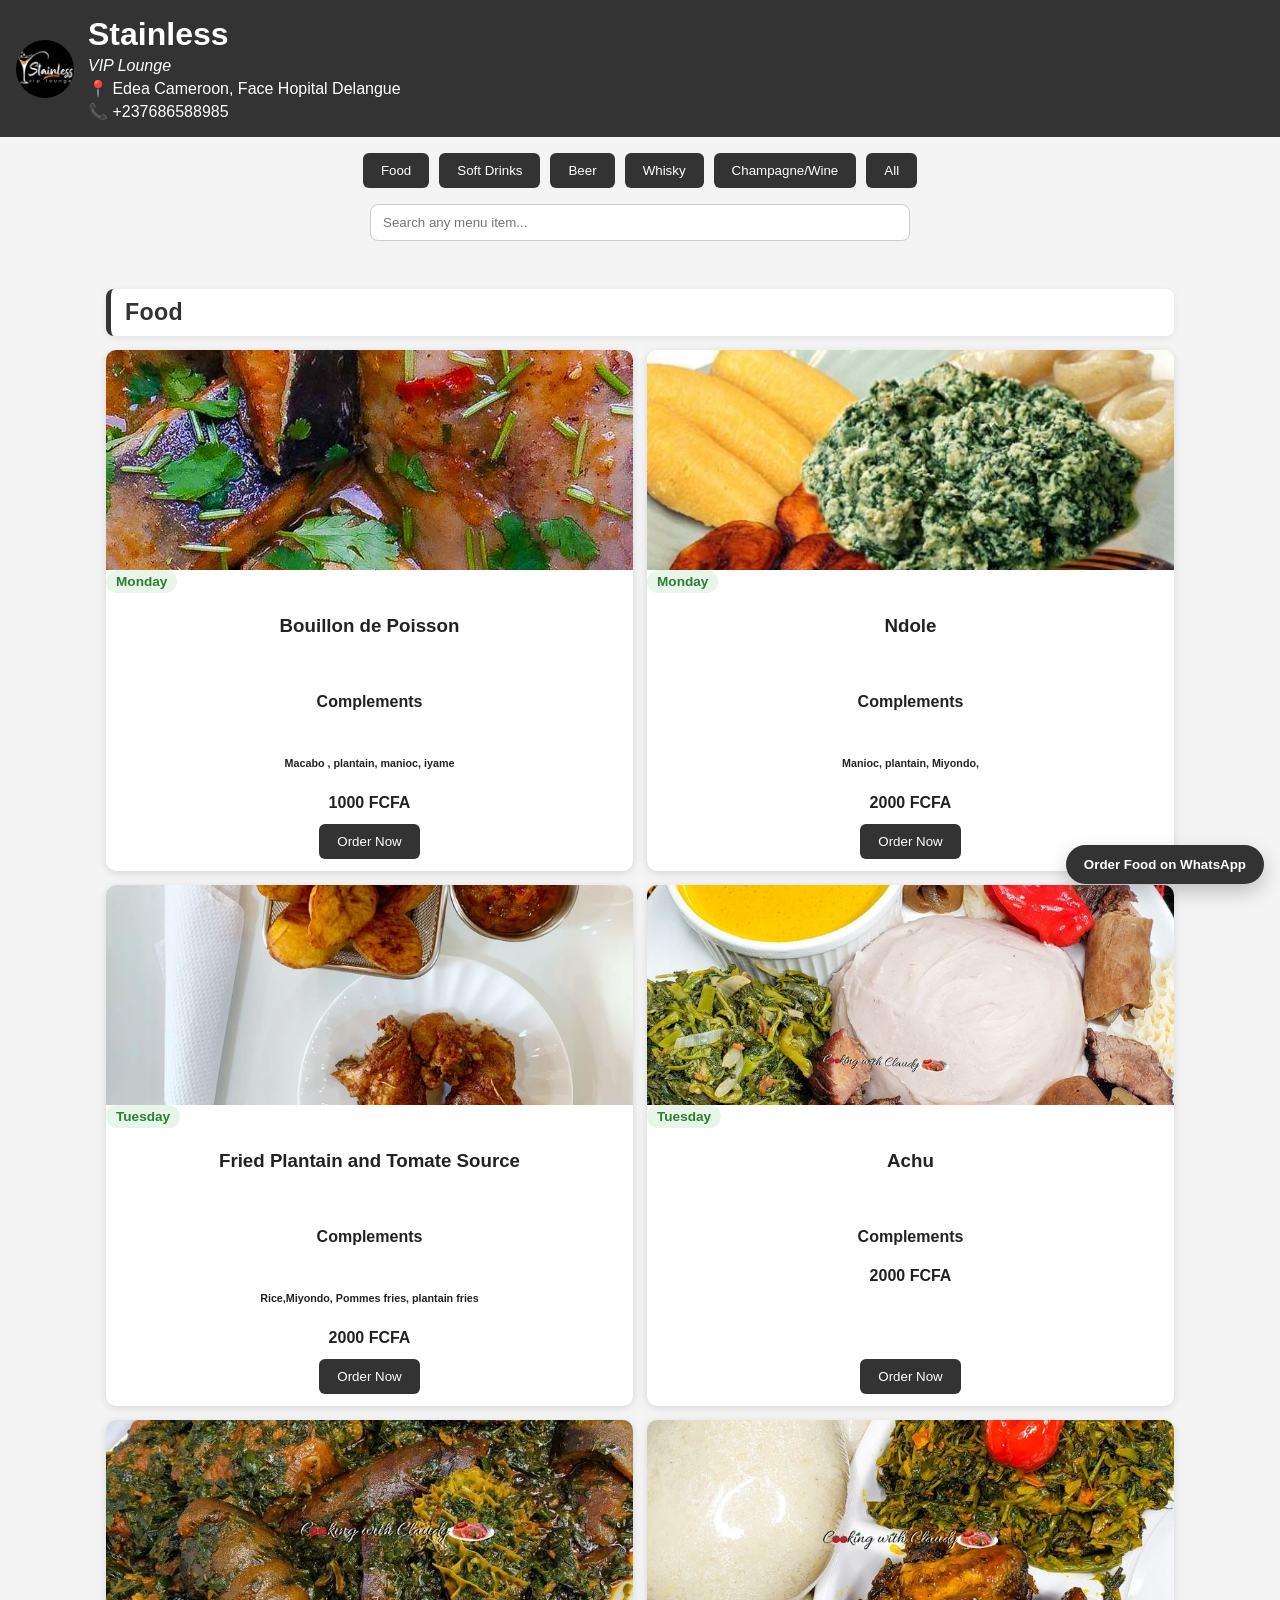
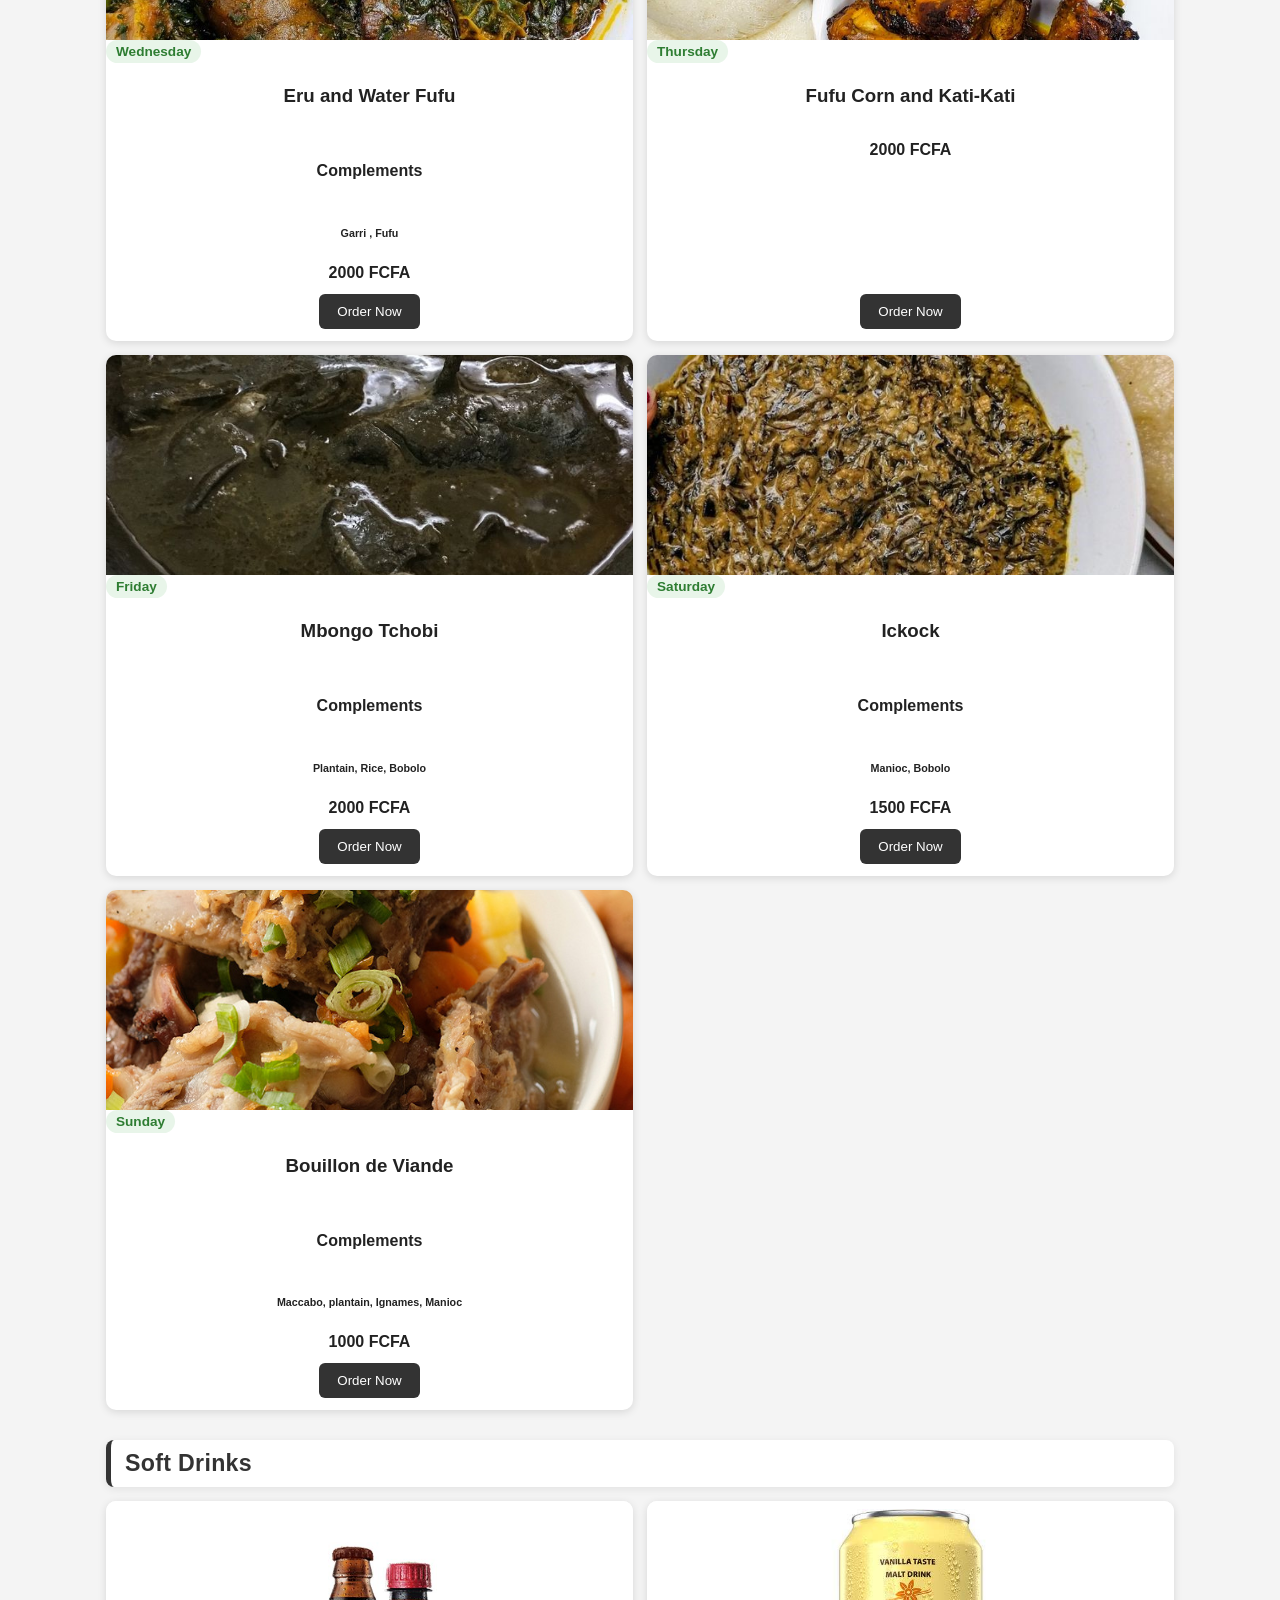
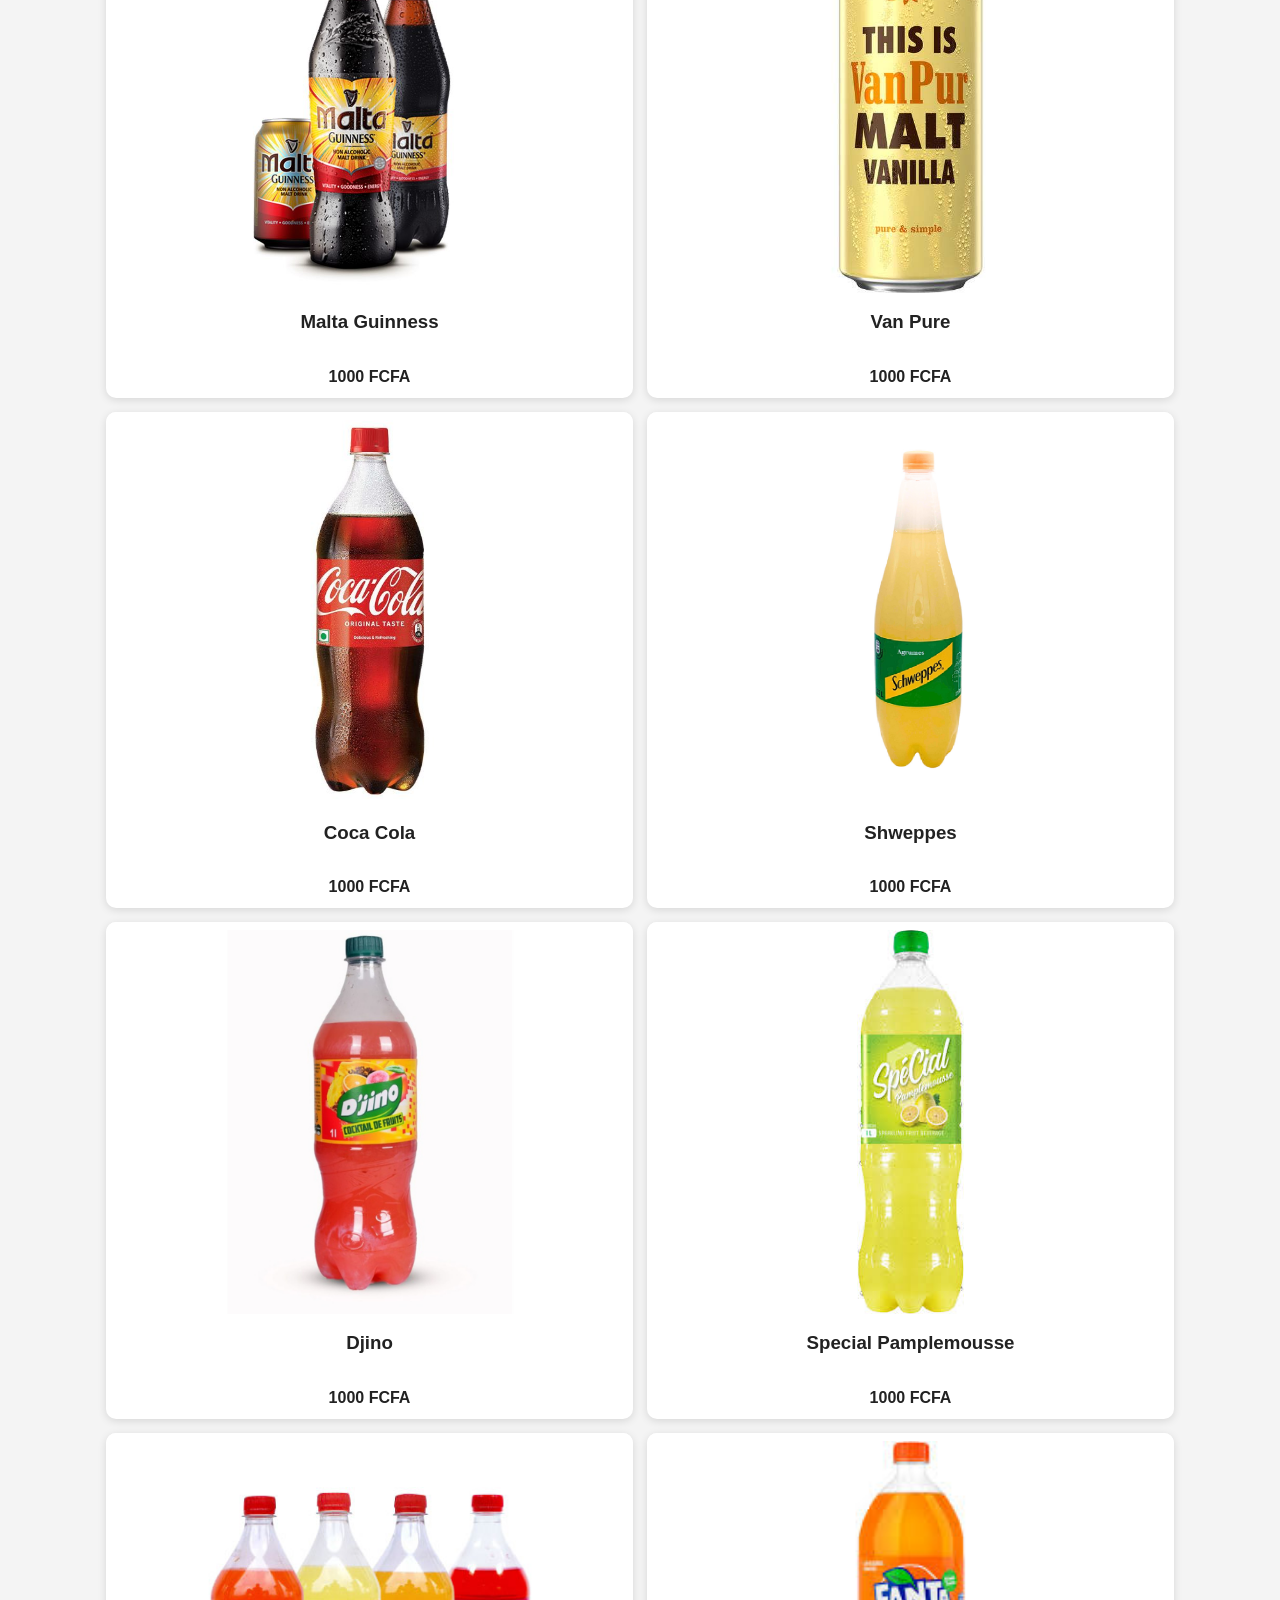
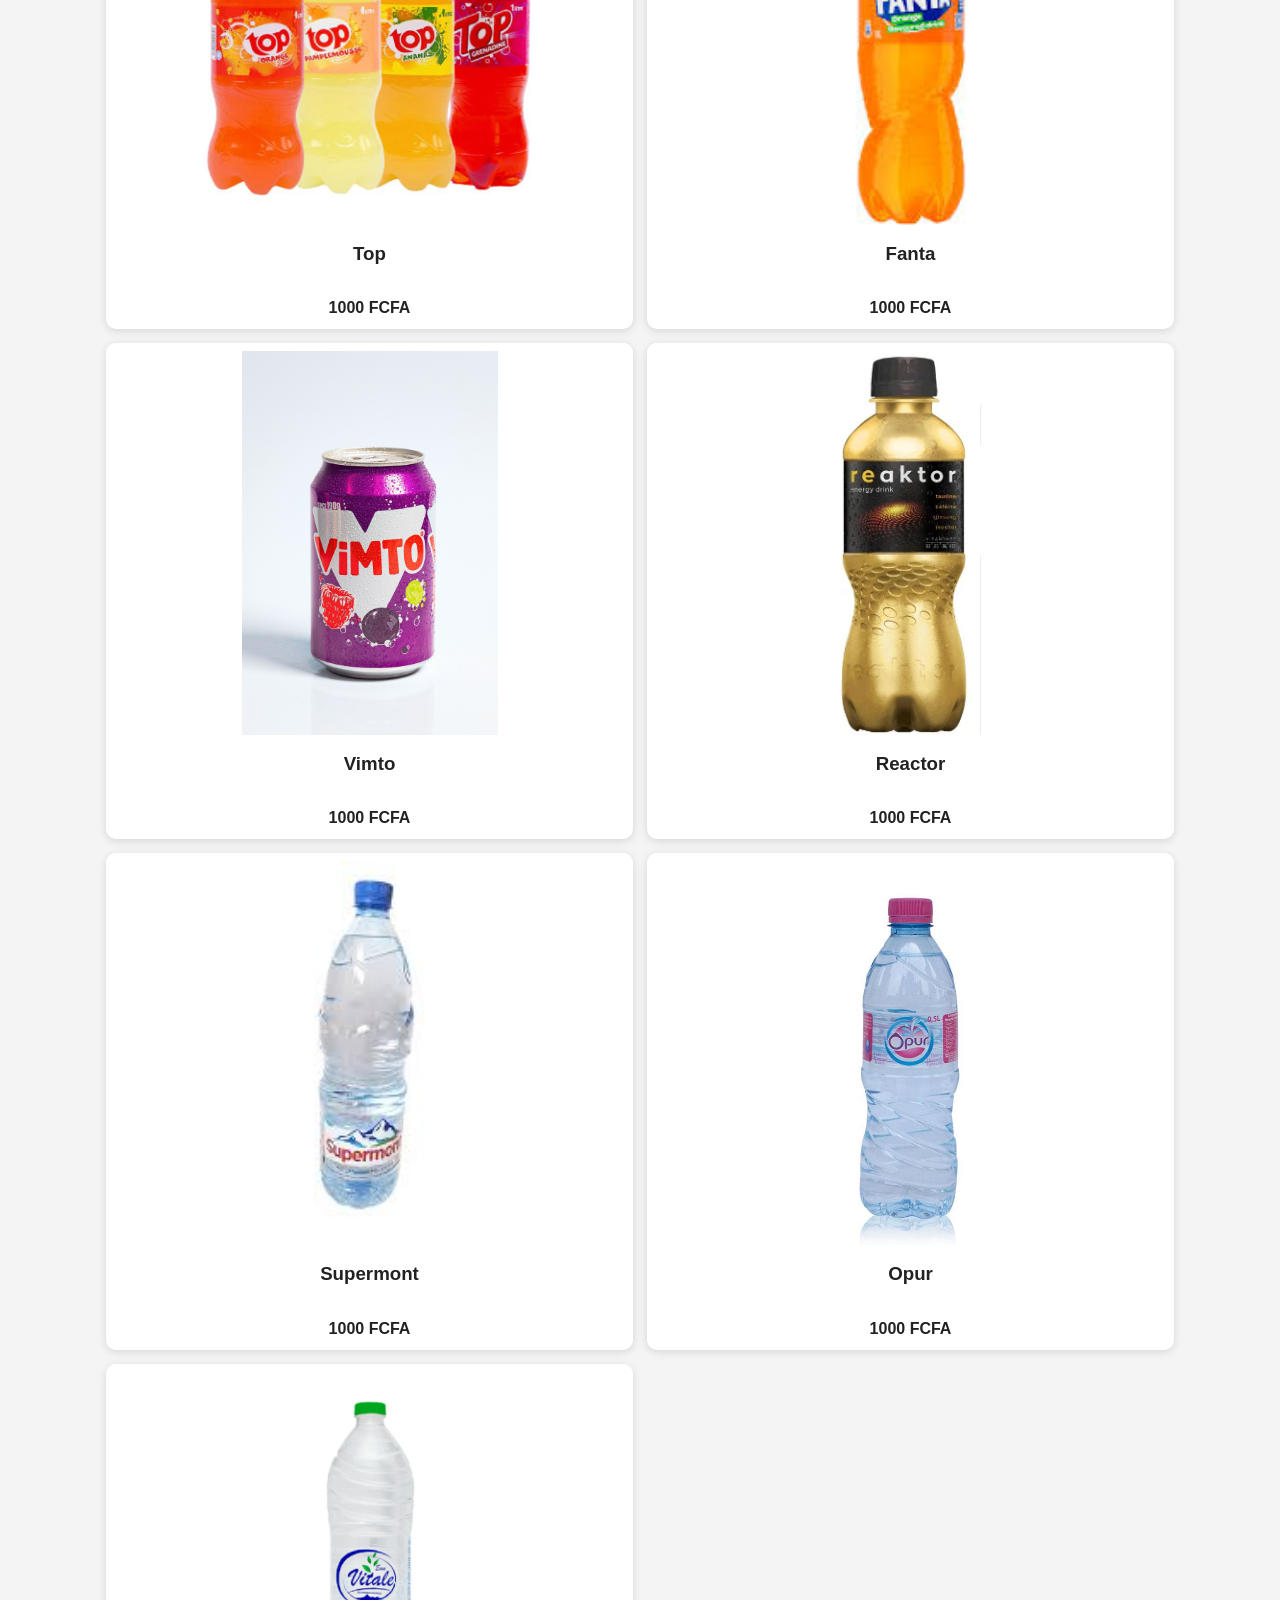
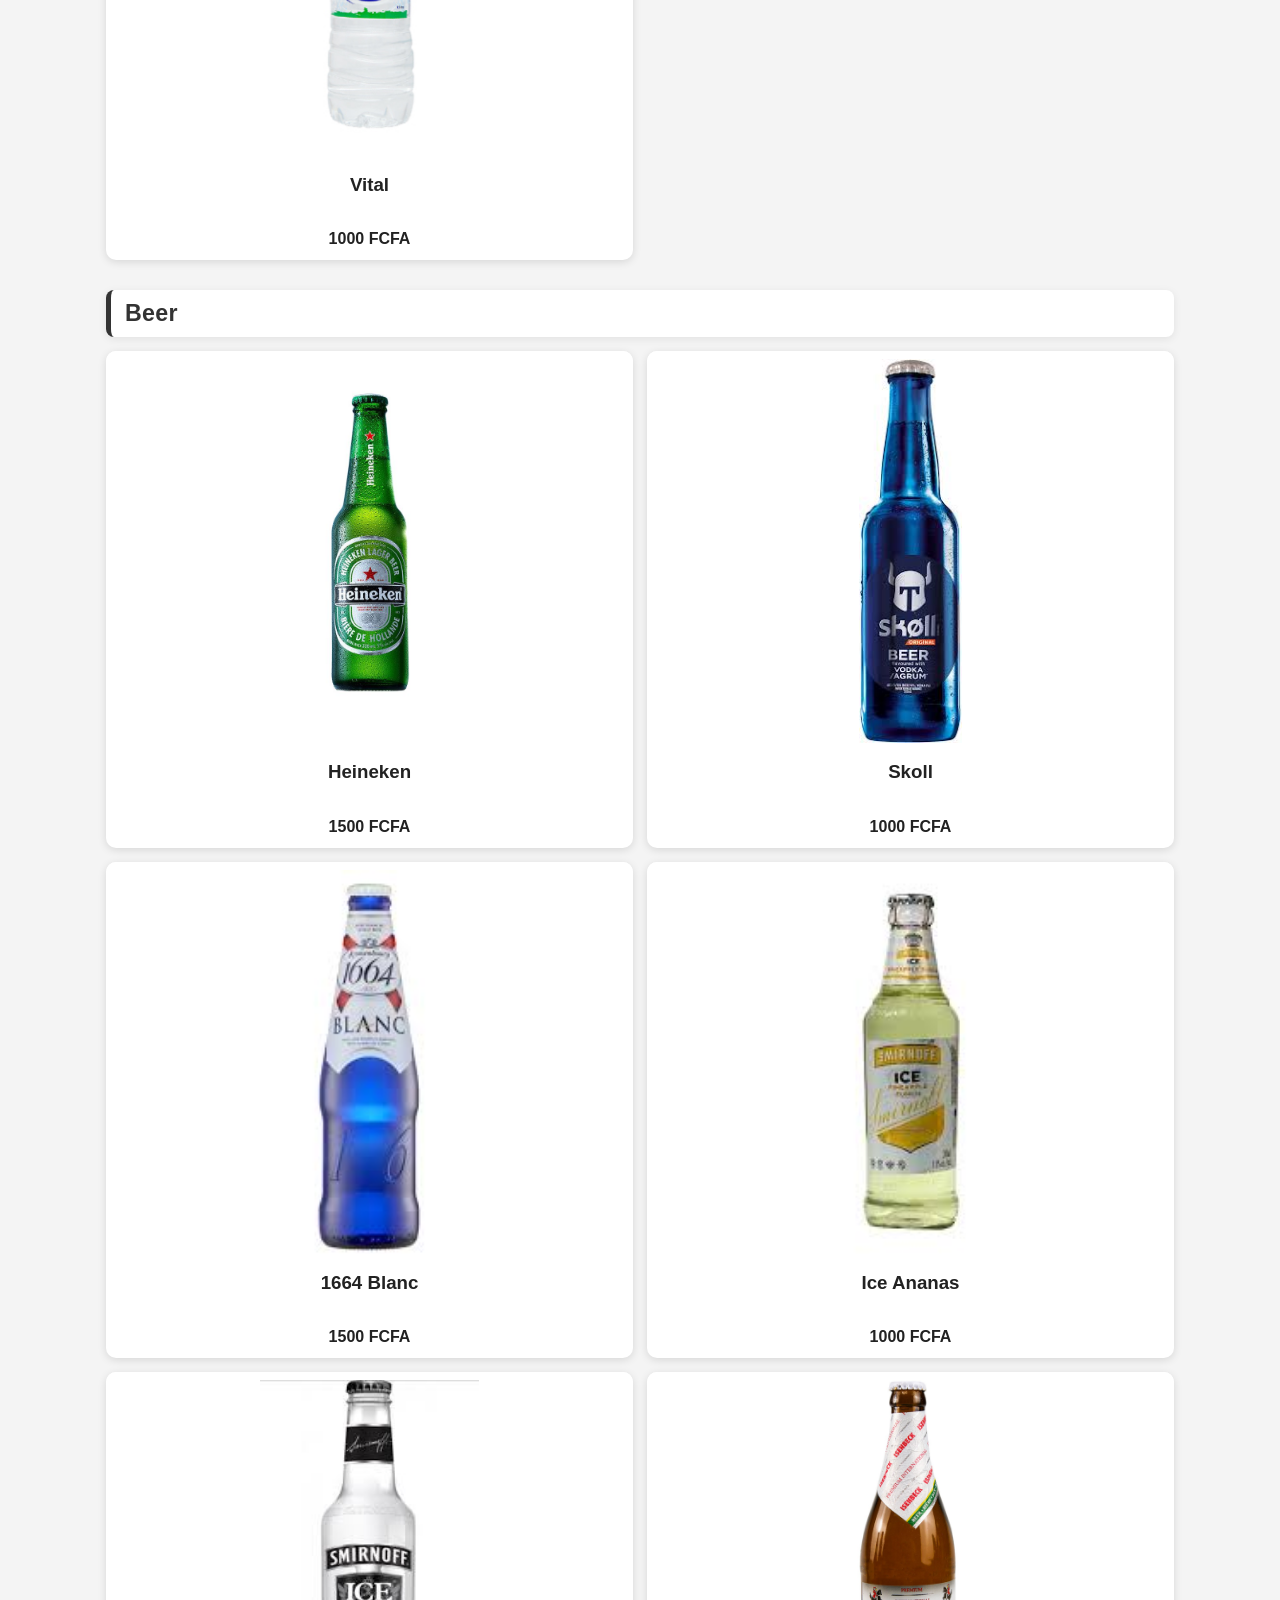
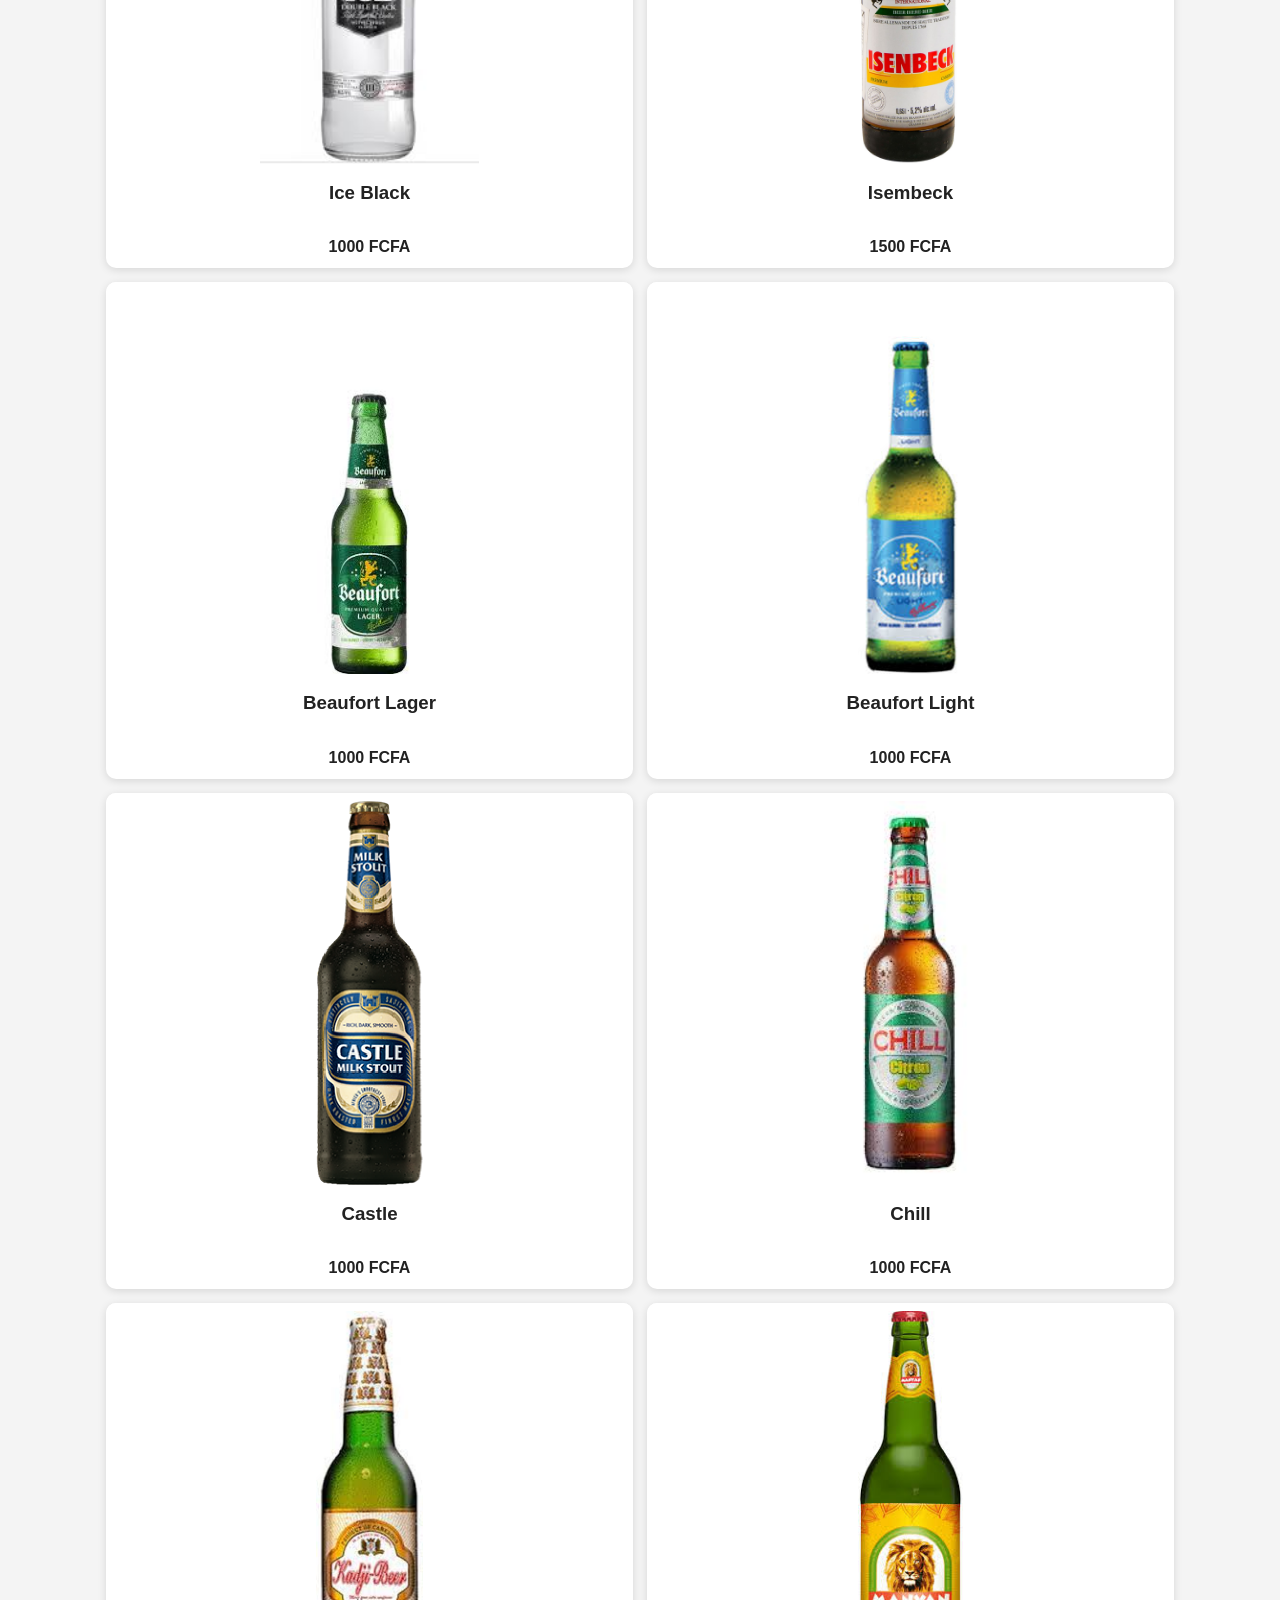
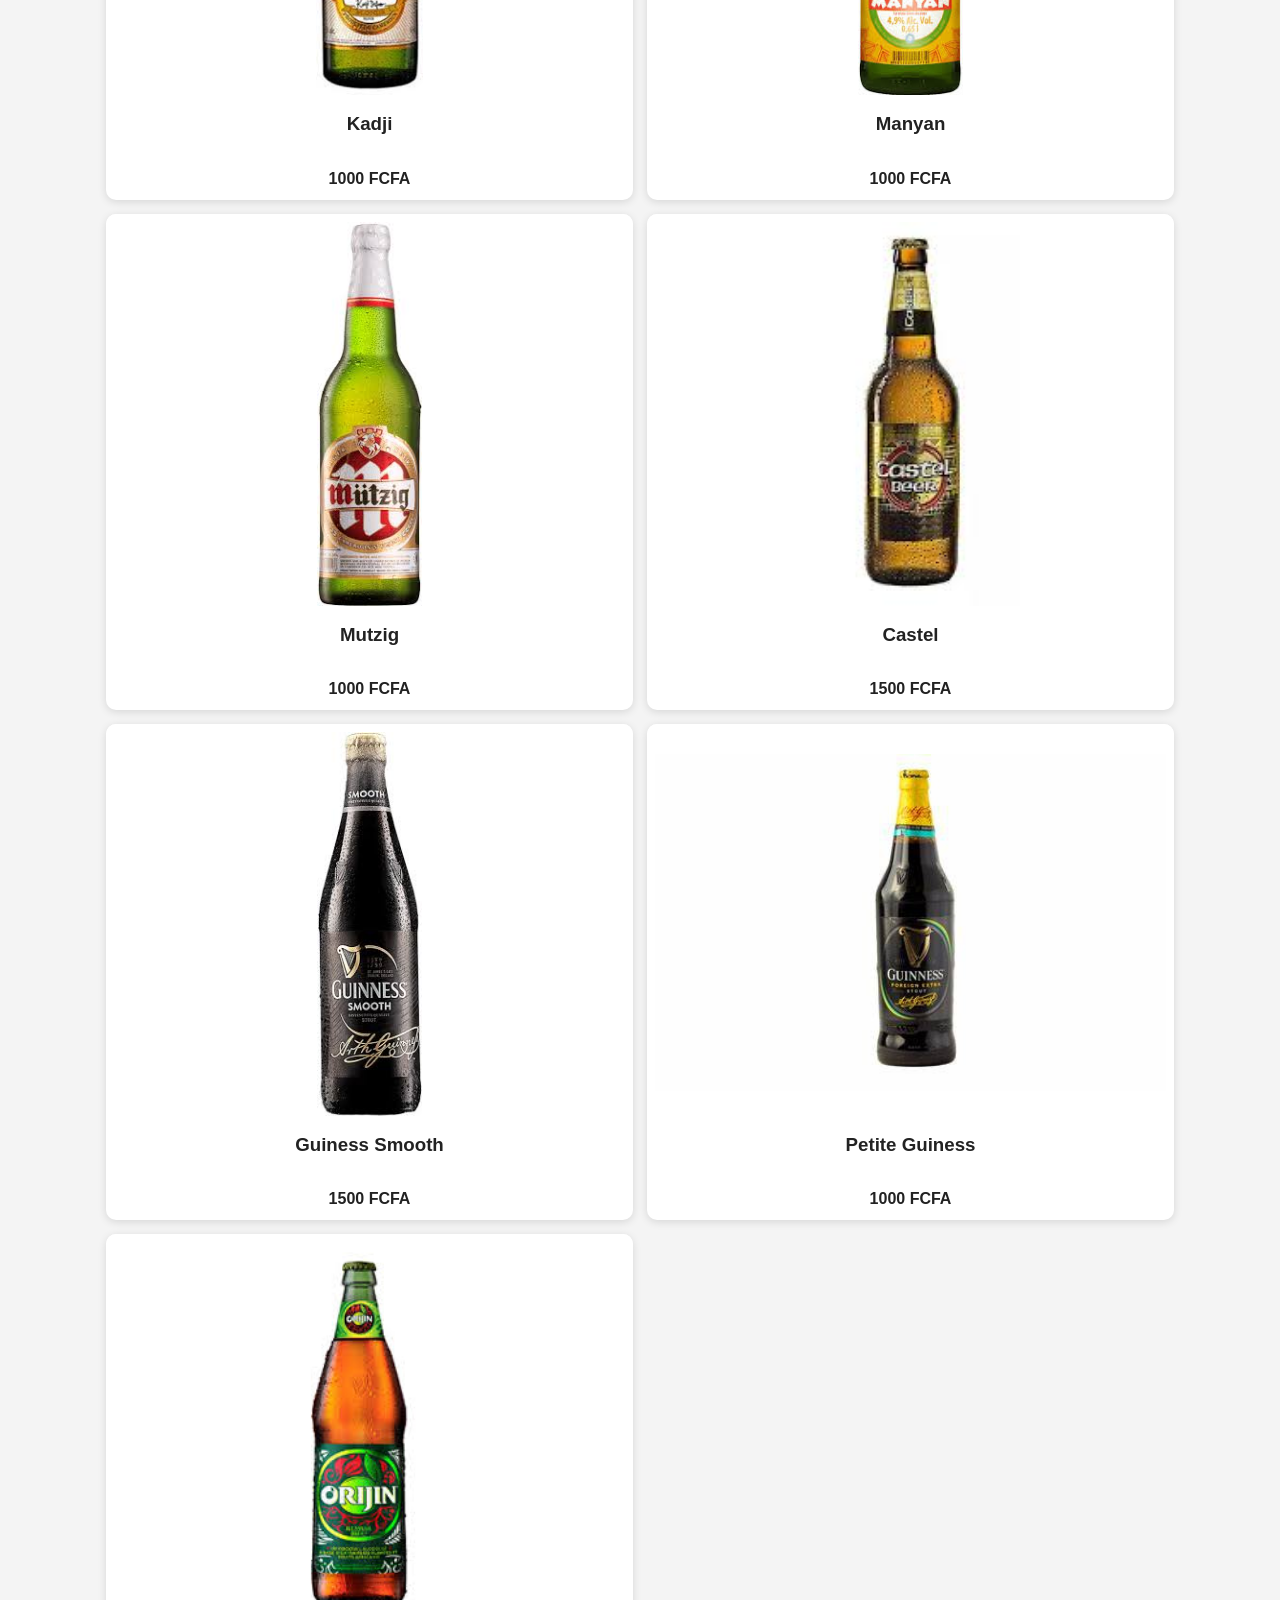
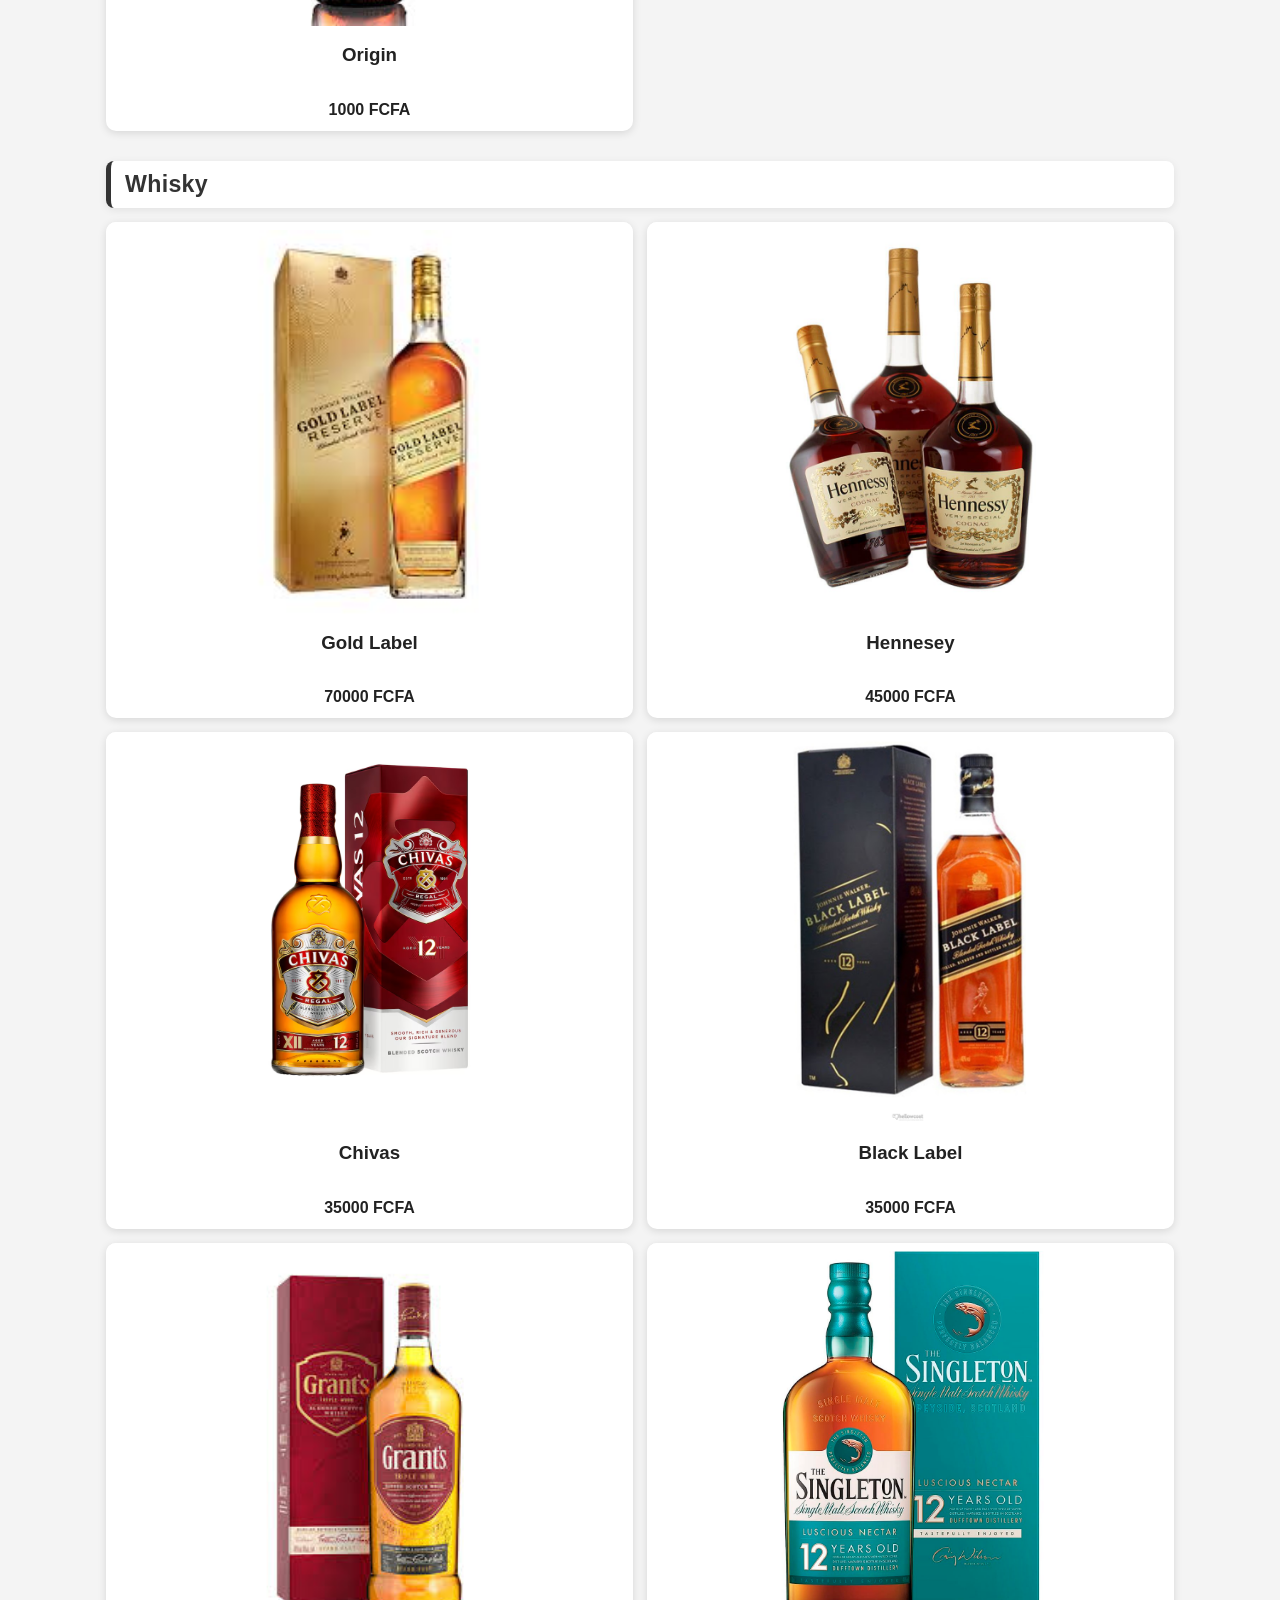
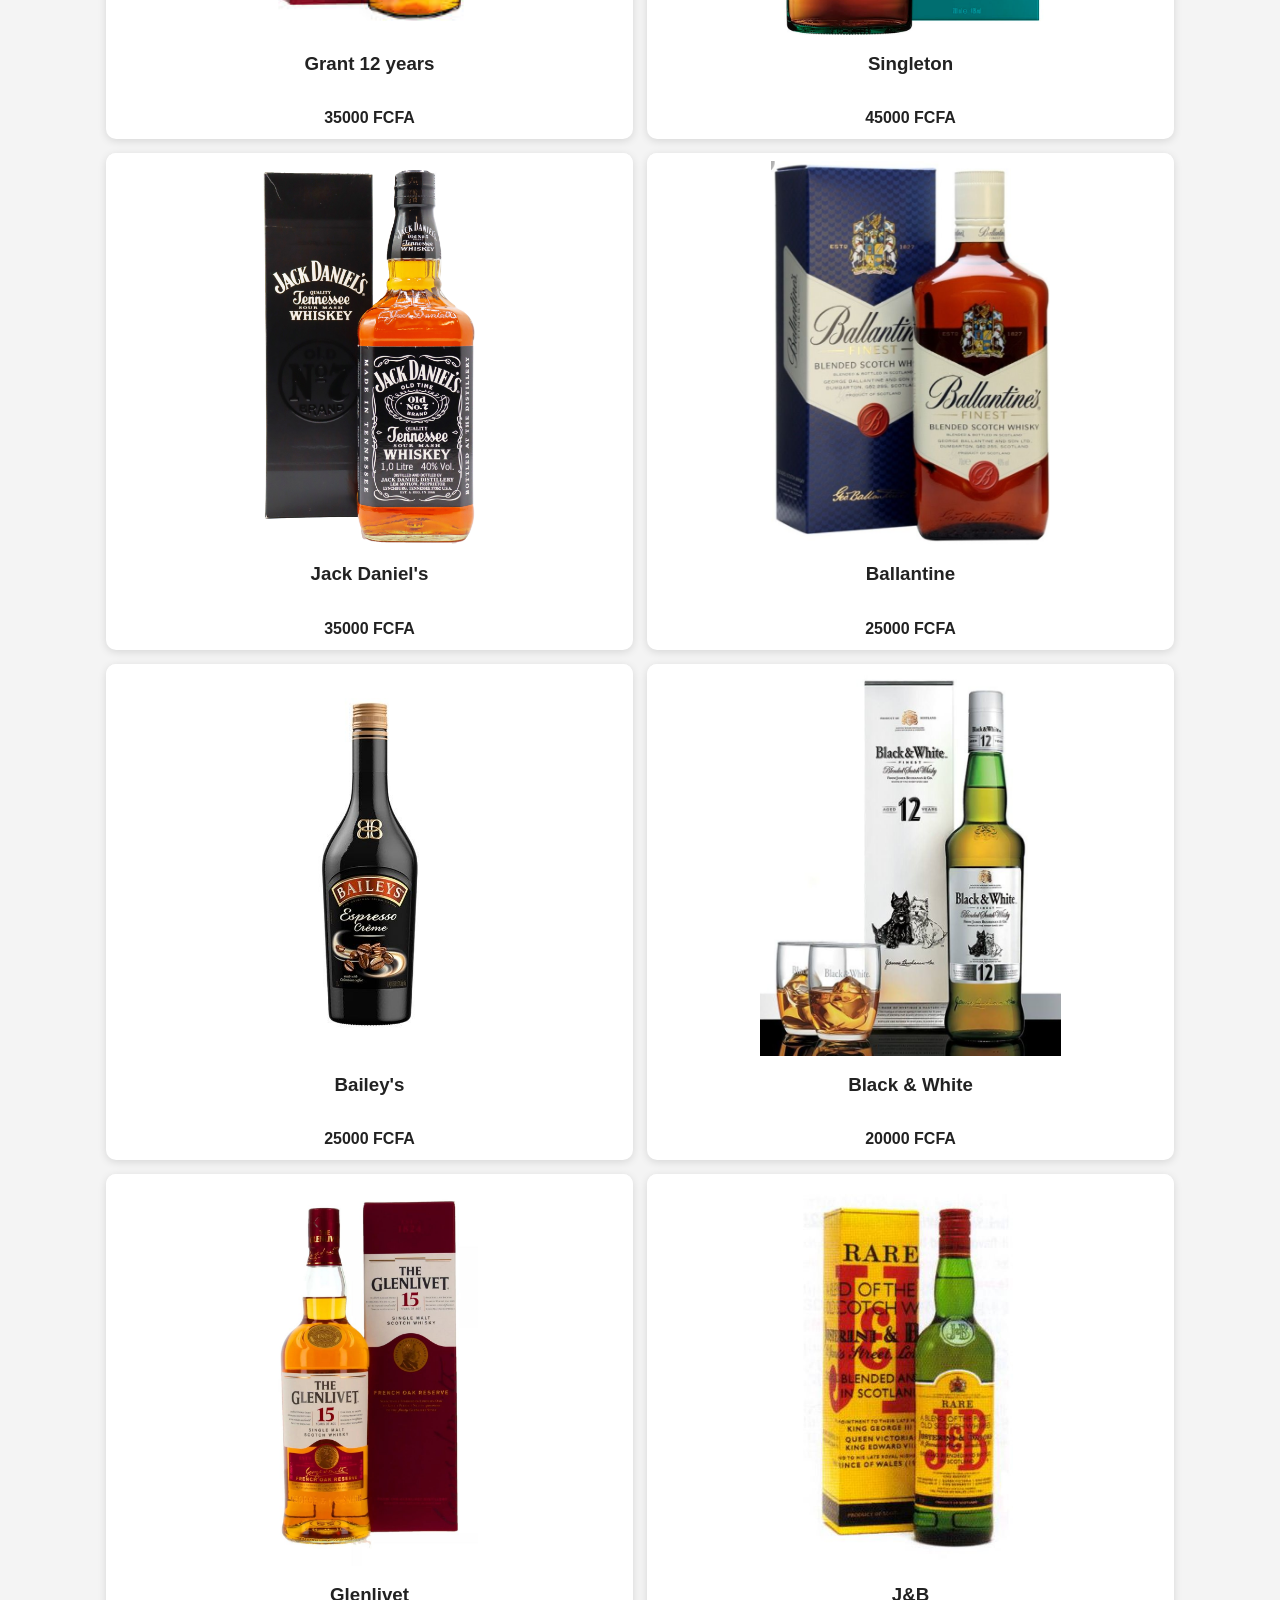
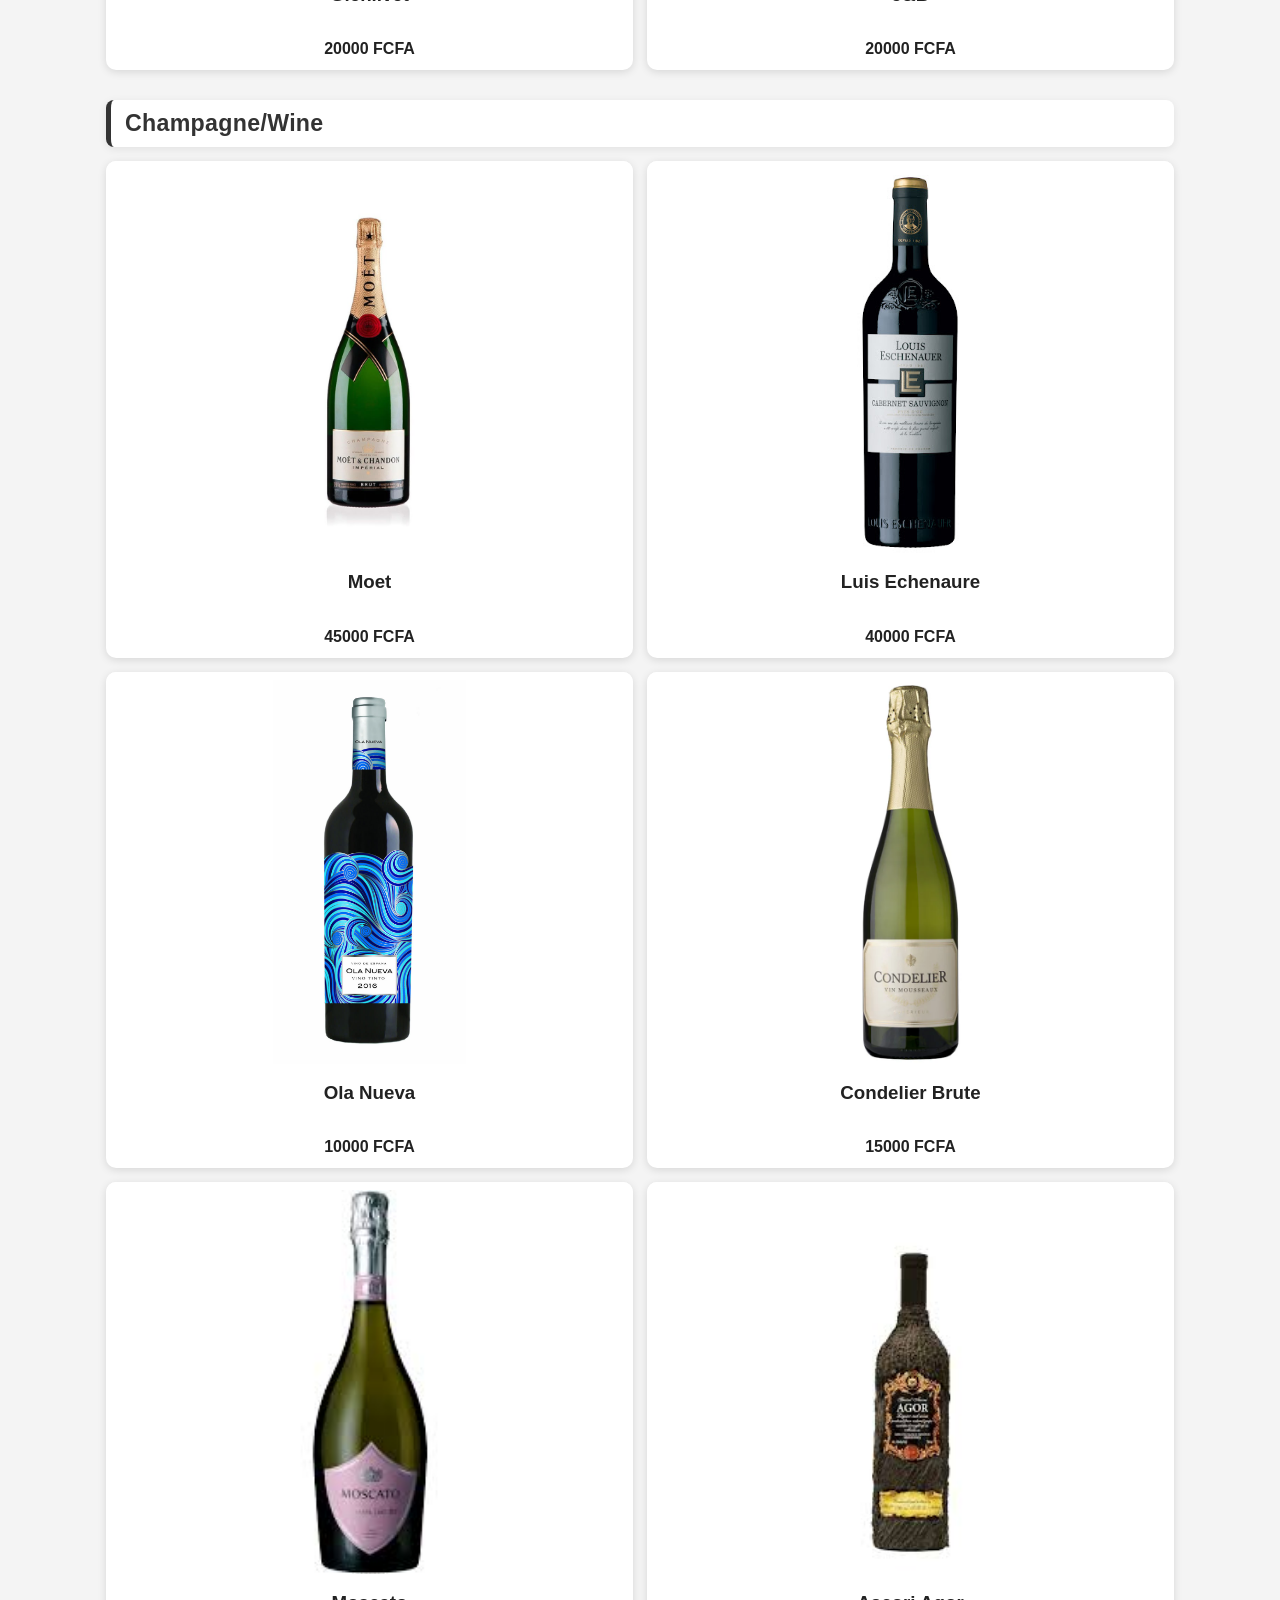
==== commit 7bb363f8: "update website" ====
--- a/index.html
+++ b/index.html
@@ -234,11 +234,6 @@
                 <h3>Beaufort Lager</h3>
                 <p>1000 FCFA</p>
             </div>
-            <div class="card beer" data-name="beaufort-lager" data-category="beer" data-image="Blager.png" data-price="1000">
-                <img src="Blager.png" alt="Beaufort Lager">
-                <h3>Beaufort Lager</h3>
-                <p>1000 FCFA</p>
-            </div>
             <div class="card beer" data-name="beaufort-light" data-category="beer" data-image="Blight.png" data-price="1000">
                 <img src="Blight.png" alt="Beaufort Light">
                 <h3>Beaufort Light</h3>
@@ -284,8 +279,8 @@
                 <h3>Petite Guiness</h3>
                 <p>1000 FCFA</p>
             </div>
-            <div class="card beer" data-name="pguiness" data-category="beer" data-image="Pguiness.png" data-price="1000">
-                <img src="Origin.png" alt="Pguiness">
+            <div class="card beer" data-name="origin" data-category="beer" data-image="Origin.png" data-price="1000">
+                <img src="Origin.png" alt="Origin">
                 <h3>Origin</h3>
                 <p>1000 FCFA</p>
             </div>
--- a/style.css
+++ b/style.css
@@ -273,7 +273,35 @@
 
 @media (max-width: 680px) {
     .menu-grid {
-        grid-template-columns: 1fr;
+        grid-template-columns: repeat(2, minmax(0, 1fr));
+        gap: 10px;
+    }
+
+    .card {
+        min-height: 300px;
+    }
+
+    .card img,
+    .card.food img {
+        height: 140px;
+    }
+
+    .card.beer img,
+    .card.soft-drinks img,
+    .card.whisky img,
+    .card.champagne img {
+        height: 160px;
+        padding: 6px;
+    }
+
+    .card h3 {
+        font-size: 0.95rem;
+        min-height: auto;
+    }
+
+    .order-now {
+        font-size: 0.85rem;
+        padding: 8px 12px;
     }
 
     .floating-order-button {
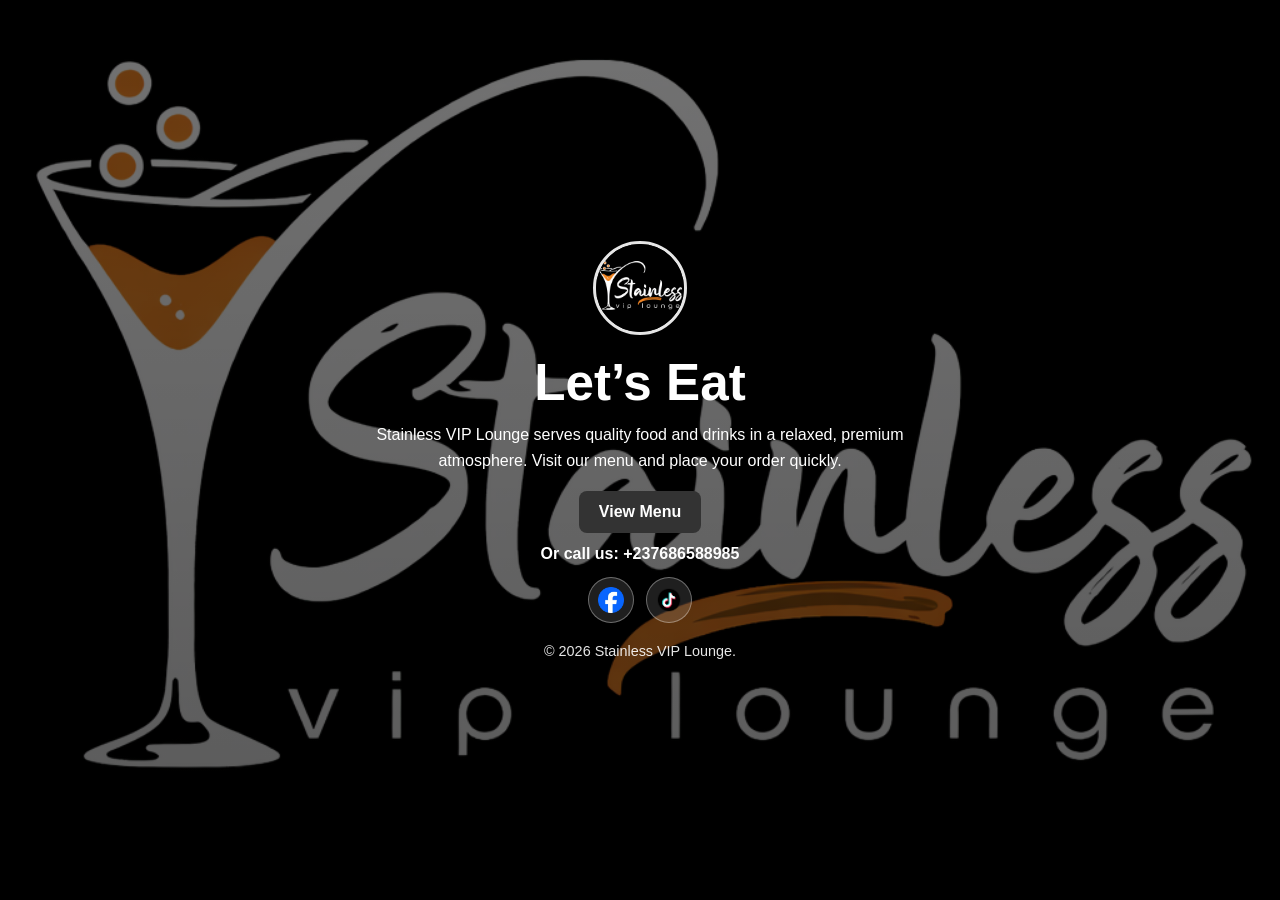
==== commit d66ad678: "update website" ====
--- a/index.html
+++ b/index.html
@@ -3,425 +3,30 @@
 <head>
     <meta charset="UTF-8">
     <meta name="viewport" content="width=device-width, initial-scale=1.0">
-    <title>Stainless Restaurant</title>
+    <title>Stainless VIP Lounge</title>
     <link rel="stylesheet" href="style.css">
 </head>
-<body data-site-url="https://your-website-url.com" data-whatsapp-number="237686588985">
-    <header class="header">
-        <img src="stainless.png" alt="Stainless logo" class="logo">
-        <div class="restaurant-info">
-            <!-- Restaurant Main Heading -->
-            <h1>Stainless</h1>
-            <p><em>VIP Lounge</em></p>
-            <p>📍 Edea Cameroon, Face Hopital Delangue</p>
-            <p>📞 +237686588985</p>
-        </div>
-    </header>
+<body class="landing-page">
+    <main class="landing-overlay">
+        <img src="stainless.png" alt="Stainless logo" class="landing-logo">
+        <h1 class="landing-title">Let&rsquo;s Eat</h1>
+        <p class="landing-description">
+            Stainless VIP Lounge serves quality food and drinks in a relaxed, premium atmosphere. Visit our menu and place your order quickly.
+        </p>
 
-    <section id="selected-item" class="selected-item" hidden>
-        <button type="button" id="selected-item-back" class="selected-item-back">&larr; Back to menu</button>
-        <div id="selected-item-content" class="selected-item-content"></div>
-    </section>
+        <a class="landing-cta" href="menu.html">View Menu</a>
+        <p class="landing-call">Or call us: +237686588985</p>
 
-    <div class="buttons">
-        <button type="button" onclick="filterMenu('food')">Food</button>
-        <button type="button" onclick="filterMenu('soft-drinks')">Soft Drinks</button>
-        <button type="button" onclick="filterMenu('beer')">Beer</button>
-        <button type="button" onclick="filterMenu('whisky')">Whisky</button>
-        <button type="button" onclick="filterMenu('champagne')">Champagne/Wine</button>
-        <button type="button" onclick="filterMenu('all')">All</button>
-    </div>
-
-    <div class="search">
-        <input type="text" id="search" placeholder="Search any menu item..." onkeyup="searchMenu()">
-    </div>
-
-    <section class="qr-section">
-        <img id="qr-image" class="qr-image" alt="Menu QR code">
-        <p id="qr-target" class="qr-target"></p>
-        <P>Welcome to Stainless</P>
-        <p>Scan this QR code to open this website menu.</p>
-    </section>
-
-    <main class="menu" id="menu">
-        <!-- Food Section Heading -->
-        <h2 class="category-title">Food</h2>
-        <div class="menu-grid" id="food-grid">
-            <div class="card food" data-name="monday bouillon de poisson" data-category="food" data-image="Bouillon.png" data-price="1000 FCFA">
-                <img src="Bouillon.png" alt="Bouillon de Poisson">
-                <p class="day-tag">Monday</p>
-                <h3>Bouillon de Poisson</h3>
-                <h4>Complements</h4>
-                <h6>Macabo , plantain, manioc, iyame</h6>
-                <p class="price">1000 FCFA</p>
-                <button type="button" class="order-now">Order Now</button>
-            </div>
-            <div class="card food" data-name="monday ndole" data-category="food" data-image="Ndolai.png" data-price="2000 FCFA">
-                <img src="Ndolai.png" alt="Ndole">
-                <p class="day-tag">Monday</p>
-                <h3>Ndole</h3>
-                    <h4>Complements</h4>
-                    <h6>Manioc, plantain, Miyondo,</h6>
-                <p class="price">2000 FCFA</p>
-                <button type="button" class="order-now">Order Now</button>
-            </div>
-            <div class="card food" data-name="tuesday fried plantain and tomate source" data-category="food" data-image="Chicken and fried plantain.png" data-price="2000 FCFA">
-                <img src="Chicken and fried plantain.png" alt="Fried Plantain and Tomate Source">
-                <p class="day-tag">Tuesday</p>
-                <h3>Fried Plantain and Tomate Source</h3>
-                    <h4>Complements</h4>
-                        <h6>Rice,Miyondo, Pommes fries, plantain fries</h6>
-                <p class="price">2000 FCFA</p>
-                <button type="button" class="order-now">Order Now</button>
-            </div>
-            <div class="card food" data-name="monday achu" data-category="food" data-image="Achu.png" data-price="">
-                <img src="Achu.png" alt="Achu">
-                <p class="day-tag">Tuesday</p>
-                <h3>Achu</h3>
-                    <h4>Complements</h4>
-                <p class="price">2000 FCFA</p>
-                <button type="button" class="order-now">Order Now</button>
-            </div>
-            <div class="card food" data-name="wednesday eru and water fufu" data-category="food" data-image="Eru.png" data-price="2000 FCFA">
-                <img src="Eru.png" alt="Eru and Water Fufu">
-                <p class="day-tag">Wednesday</p>
-                <h3>Eru and Water Fufu</h3>
-                <h4>Complements</h4>
-                <h6>Garri , Fufu </h6>
-                <p class="price">2000 FCFA</p>
-                <button type="button" class="order-now">Order Now</button>
-            </div>
-            <div class="card food" data-name="thursday fufu corn and kati-kati" data-category="food" data-image="Kati-Kati.png" data-price="2000 FCFA">
-                <img src="Kati-Kati.png" alt="Fufu Corn and Kati-Kati">
-                <p class="day-tag">Thursday</p>
-                <h3>Fufu Corn and Kati-Kati</h3>
-                <p class="price">2000 FCFA</p>
-                <button type="button" class="order-now">Order Now</button>
-            </div>
-            <div class="card food" data-name="friday mbongo tchobi" data-category="food" data-image="Mbongo.png" data-price="2000 FCFA">
-                <img src="Mbongo.png" alt="Mbongo Tchobi">
-                <p class="day-tag">Friday</p>
-                <h3>Mbongo Tchobi</h3>
-                <h4>Complements</h4>
-                <h6>Plantain, Rice, Bobolo</h6>
-                <p class="price">2000 FCFA</p>
-                <button type="button" class="order-now">Order Now</button>
-            </div>
-            <div class="card food" data-name="saturday ickock" data-category="food" data-image="Ickock.png" data-price="2000 FCFA">
-                <img src="Ickock.png" alt="Ickock">
-                <p class="day-tag">Saturday</p>
-                <h3>Ickock</h3>
-                <h4>Complements</h4>
-                <h6>Manioc, Bobolo</h6>
-                <p class="price">1500 FCFA</p>
-                <button type="button" class="order-now">Order Now</button>
-            </div>
-            <div class="card food" data-name="sunday bouillon de viande" data-category="food" data-image="Bviande.png" data-price="2000 FCFA">
-                <img src="Bviande.png" alt="Bouillon de Viande">
-                <p class="day-tag">Sunday</p>
-                <h3>Bouillon de Viande</h3>
-                <h4>Complements</h4>
-                <h6>Maccabo, plantain, Ignames, Manioc</h6>
-                <p class="price">1000 FCFA</p>
-                <button type="button" class="order-now">Order Now</button>
-            </div>
-        </div>
-
-        <!-- Soft Drinks Section Heading -->
-        <h2 class="category-title">Soft Drinks</h2>
-        <div class="menu-grid" id="soft-drinks-grid">
-            <div class="card soft-drinks" data-name="malta guinness" data-category="soft-drinks" data-image="Malta.png" data-price="1000 FCFA">
-                <img src="Malta.png" alt="Malta Guinness">
-                <h3>Malta Guinness</h3>
-                <p>1000 FCFA</p>
-            </div>
-             <div class="card soft-drinks" data-name="van" data-category="soft-drinks" data-image="Van.png" data-price="1000">
-                <img src="Van.png" alt="Van Pure">
-                <h3>Van Pure</h3>
-                <p>1000 FCFA</p>
-            </div>
-            <div class="card soft-drinks" data-name="coca cola" data-category="soft-drinks" data-image="Coca.png" data-price="1000 FCFA">
-                <img src="Coca.png" alt="Coca Cola">
-                <h3>Coca Cola</h3>
-                <p>1000 FCFA</p>
-            </div>
-        <div class="card soft-drinks" data-name="shweppes" data-category="soft-drinks" data-image="Shweppes.png" data-price="1000">
-                <img src="Shweppes.png" alt="Shweppes">
-                <h3>Shweppes</h3>
-                <p>1000 FCFA</p>
-            </div>
-            <div class="card soft-drinks" data-name="djin" data-category="soft-drinks" data-image="Djin.png" data-price="1000">
-                <img src="Djin.png" alt="Djino">
-                <h3>Djino</h3>
-                <p>1000 FCFA</p>
-            </div>
-            <div class="card soft-drinks" data-name="specialp" data-category="soft-drinks" data-image="Specialp.png" data-price="1000">
-                <img src="Specialp.png" alt="Specialp">
-                <h3>Special Pamplemousse</h3>
-                <p>1000 FCFA</p>
-            </div>
-            <div class="card soft-drinks" data-name="top" data-category="soft-drinks" data-image="Top.png" data-price="1000">
-                <img src="Top.png" alt="Top">
-                <h3>Top</h3>
-                <p>1000 FCFA</p>
-            </div>
-            <div class="card soft-drinks" data-name="fanta" data-category="soft-drinks" data-image="Fanta.png" data-price="1000">
-                <img src="Fanta.png" alt="Fanta">
-                <h3>Fanta</h3>
-                <p>1000 FCFA</p>
-            </div>
-            <div class="card soft-drinks" data-name="vimto" data-category="soft-drinks" data-image="Vimto.png" data-price="1000">
-                <img src="Vimto.png" alt="Vimto">
-                <h3>Vimto</h3>
-                <p>1000 FCFA</p>
-            </div>
-            <div class="card soft-drinks" data-name="reactor" data-category="soft-drinks" data-image="Reactor1.png" data-price="1000">
-                <img src="Reactor1.png" alt="Reactor">
-                <h3>Reactor</h3>
-                <p>1000 FCFA</p>
-            </div>
-            <div class="card soft-drinks" data-name="supermont" data-category="soft-drinks" data-image="Supermont.png" data-price="1000">
-                <img src="Supermont.png" alt="Supermont">
-                <h3>Supermont</h3>
-                <p>1000 FCFA</p>
-            </div>
-             <div class="card soft-drinks" data-name="opur" data-category="soft-drinks" data-image="Opur.png" data-price="1000">
-                <img src="Opur.png" alt="Opur">
-                <h3>Opur</h3>
-                <p>1000 FCFA</p>
-            </div>
-            <div class="card soft-drinks" data-name="vital" data-category="soft-drinks" data-image="Vital.png" data-price="">
-                <img src="Vital.png" alt="Vital">
-                <h3>Vital</h3>
-                <p>1000 FCFA</p>
-            </div>
-        </div>
-        <!-- Beer Section Heading -->
-        <h2 class="category-title">Beer</h2>
-        <div class="menu-grid" id="beer-grid">
-            <div class="card beer" data-name="heineken" data-category="beer" data-image="Heineken.png" data-price="1500 FCFA">
-                <img src="Heineken.png" alt="Heineken">
-                <h3>Heineken</h3>
-                <p>1500 FCFA</p>
-            </div>
-             <div class="card beer" data-name="skrpll" data-category="beer" data-image="skrpll.png" data-price="1000">
-                <img src="skrpll.png" alt="Skrpll">
-                <h3>Skoll</h3>
-                <p>1000 FCFA</p>
-            </div>
-             <div class="card beer" data-name="skr" data-category="beer" data-image="1664.png" data-price="1500">
-                <img src="1664.png" alt="1664 Blanc">
-                <h3>1664 Blanc</h3>
-                <p>1500 FCFA</p>
-            </div>
-             <div class="card beer" data-name="ice-ananas" data-category="beer" data-image="Ice.png" data-price="1000">
-                <img src="Ice.png" alt="Ice Ananas">
-                <h3>Ice Ananas</h3>
-                <p>1000 FCFA</p>
-            </div>
-            <div class="card beer" data-name="ice-black" data-category="beer" data-image="Iceb.png" data-price="1000">
-                <img src="Iceb.png" alt="Ice Black">
-                <h3>Ice Black</h3>
-                <p>1000 FCFA</p>
-            </div>
-            <div class="card beer" data-name="isembeck" data-category="beer" data-image="Isembeck.png" data-price="1000">
-                <img src="Isembeck.png" alt="Isembeck">
-                <h3>Isembeck</h3>
-                <p>1500 FCFA</p>
-            </div>
-             <div class="card beer" data-name="beaufort-lager" data-category="beer" data-image="Blager.png" data-price="1000">
-                <img src="Blager.png" alt="Beaufort Lager">
-                <h3>Beaufort Lager</h3>
-                <p>1000 FCFA</p>
-            </div>
-            <div class="card beer" data-name="beaufort-light" data-category="beer" data-image="Blight.png" data-price="1000">
-                <img src="Blight.png" alt="Beaufort Light">
-                <h3>Beaufort Light</h3>
-                <p>1000 FCFA</p>
-            </div>
-            <div class="card beer" data-name="castle" data-category="beer" data-image="Castle.png" data-price="1000">
-                <img src="Castle.png" alt="Castle">
-                <h3>Castle</h3>
-                <p>1000 FCFA</p>
-            </div>
-            <div class="card beer" data-name="chill" data-category="beer" data-image="Chill.png" data-price="1000">
-                <img src="Chill.png" alt="Chill">
-                <h3>Chill</h3>
-                <p>1000 FCFA</p>
-            </div>
-            <div class="card beer" data-name="kadji" data-category="beer" data-image="Kadji.png" data-price="1000">
-                <img src="Kadji.png" alt="Kadji">
-                <h3>Kadji</h3>
-                <p>1000 FCFA</p>
-            </div>
-            <div class="card beer" data-name="manyan" data-category="beer" data-image="Manyan.png" data-price="1000">
-                <img src="Manyan.png" alt="Manyan">
-                <h3>Manyan</h3>
-                <p>1000 FCFA</p>
-            </div>
-            <div class="card beer" data-name="mutzig" data-category="beer" data-image="Mutzig.png" data-price="1000">
-                <img src="Mutzig.png" alt="Mutzig">
-                <h3>Mutzig</h3>
-                <p>1000 FCFA</p>
-            </div>
-            <div class="card beer" data-name="castel" data-category="beer" data-image="Castel.png" data-price="1500 FCFA">
-                <img src="Castel.png" alt="Castel">
-                <h3>Castel</h3>
-                <p>1500 FCFA</p>
-            </div>
-            <div class="card beer" data-name="smooth" data-category="beer" data-image="Smooth.png" data-price="1500">
-                <img src="Smooth.png" alt="Smooth">
-                <h3>Guiness Smooth</h3>
-                <p>1500 FCFA</p>
-            </div>
-            <div class="card beer" data-name="pguiness" data-category="beer" data-image="Pguiness.png" data-price="1000">
-                <img src="Pguiness.png" alt="Pguiness">
-                <h3>Petite Guiness</h3>
-                <p>1000 FCFA</p>
-            </div>
-            <div class="card beer" data-name="origin" data-category="beer" data-image="Origin.png" data-price="1000">
-                <img src="Origin.png" alt="Origin">
-                <h3>Origin</h3>
-                <p>1000 FCFA</p>
-            </div>
-        </div>
-
-        <!-- Whisky Section Heading -->
-        <h2 class="category-title">Whisky</h2>
-        <div class="menu-grid" id="whisky-grid">
-            <div class="card whisky" data-name="Gold label" data-category="whisky" data-image="Gold.png" data-price="70000 FCFA">
-                <img src="Gold.png" alt="Gold Label">
-                <h3>Gold Label</h3>
-                <p>70000 FCFA</p>
-            </div>
-            <div class="card whisky" data-name="hennesey" data-category="whisky" data-image="Hennesey.png" data-price="45000 FCFA">
-                <img src="Hennesey.png" alt="Hennesey">
-                <h3>Hennesey</h3>
-                <p>45000 FCFA</p>
-            </div>
-            <div class="card whisky" data-nmae="Chivas" data-category="whisky" data-image="Chivas.png" data-price="35000 FCFA">
-                <img src="Chivas.png" alt="Chivas">
-                <h3>Chivas</h3>
-                <p>35000 FCFA</p>
-            </div>
-            <div class="card whisky" data-name="Black label" data-category="whisky" data-image="Blackk.png" data-price="35000 FCFA">
-                <img src="Blackk.png" alt="Black Label">
-                <h3>Black Label</h3>
-                <p>35000 FCFA</p>
-        </div>
-        <div class="card whisky" data-name="grant" data-category="whisky" data-image="Grants2.png" data-price="35000 FCFA">
-                <img src="Grants2.png" alt="Grant">
-                <h3>Grant 12 years</h3>
-                <p>35000 FCFA</p>
-            </div>
-            <div class="card whisky" data-name="Singleton" data-category="whisky" data-image="single.png" data-price="45000 FCFA">
-                <img src="single.png" alt="Singleton">
-                <h3>Singleton</h3>
-                <p>45000 FCFA</p>
-            </div>
-            <div class="card whisky" date-name="Jack Daniel's" data-category="whisky" data-image="Jack.png" data-price="35000 FCFA">
-                <img src="Jack.png" alt="Jack Daniel's">
-                <h3>Jack Daniel's</h3>
-                <p>35000 FCFA</p>
-            </div>
-            <div class="card whisky" data-name="Ballantine" data-category="whisky" data-image="Whisky Ballantine's _ 16U$D.png" data-price="25000 FCFA">
-                <img src="Whisky Ballantine's _ 16U$D.png" alt="Ballantine">
-                <h3>Ballantine</h3>
-                <p>25000 FCFA</p>
-            </div>
-            <div class="card whisky" data-name="Bailey's" data-category="whisky" data-image="baileys.png" data-price="35000 FCFA">
-                <img src="baileys.png" alt="Bailey's">
-                <h3>Bailey's</h3>
-                <p>25000 FCFA</p>
-            </div>
-            <div class="card whisky" date-name="Black & White" data-category="whisky" data-image="black&white.png" data-price="20000 FCFA">
-                <img src="black&white.png" alt="Black & White">
-                <h3>Black & White</h3>
-                <p>20000 FCFA</p>
-            </div>
-            <div class="card whisky" date-name="Glenlivet" data-category="whisky" data-image="Glenlivet  (1).png" data-price="20000 FCFA">
-                <img src="Glenlivet  (1).png" alt="Glenlivet">
-                <h3>Glenlivet</h3>
-                <p>20000 FCFA</p>
-            </div>
-            <div class="card whisky" date-name="J&B" data-category="whisky" data-image="J&B.png" data-price="20000 FCFA">
-                <img src="J&B.png" alt="J&B">
-                <h3>J&B</h3>
-                <p>20000 FCFA</p>
-            </div>
-        </div>
-        <!-- Champagne/Wine Section Heading -->
-        <h2 class="category-title">Champagne/Wine</h2>
-        <div class="menu-grid" id="champagne-grid">
-            <div class="card champagne" data-name="moet" data-category="champagne" data-image="Moet.png" data-price="45000 FCFA">
-                <img src="Moet.png" alt="Moet">
-                <h3>Moet</h3>
-                <p>45000 FCFA</p>
-            </div>
-            <div class="card champagne" data-name="Luis Echenaure" data-category="champagne" data-image="Louis.png" data-price="40000 FCFA">
-                <img src="Louis.png" alt="Luis Echenaure">
-                <h3>Luis Echenaure</h3>
-                <p>40000 FCFA</p>
-            </div>
-            <div class="card champagne" data-name="ola nueva" data-category="champagne" data-image="Ola Nueva.png" data-price="10000 FCFA">
-                <img src="Ola Nueva.png" alt="Ola Nueva">
-                <h3>Ola Nueva</h3>
-                <p>10000 FCFA</p>
-            </div>
-            <div class="card champagne" data-name="Condelier Brut" data-category="champagne" data-image="CondelierBrut.png" data-price="15000 FCFA">
-                <img src="CondelierBrut.png" alt="Conderlier Brut">
-                <h3>Condelier Brute</h3>
-                <p>15000 FCFA</p>
-            </div>
-            <div class="card champagne" data-name="Moscato" data-category="champagne" data-image="Moscato.png" data-price="15000 FCFA">
-                <img src="Moscato.png" alt="Moscato">
-                <h3>Moscato</h3>
-                <p>15000 FCFA</p>
-            </div>
-            <div class="card champagne" data-name="Ascori Agor" data-category="champagne" data-image="Ascori.png" data-price="15000 FCFA">
-                <img src="Ascori.png" alt="Ascori Agor">
-                <h3>Ascori Agor</h3>
-                <p>15000 FCFA</p>
-        </div>
-        <div class="card champagne" data-name="El Castilla" data-category="champagne" data-image="El castilla.png" data-price="10000 FCFA">
-            <img src="El castilla.png" alt="El Castilla">
-            <h3>El Castilla</h3>
-            <p>10000 FCFA</p>
-        </div>
-        <div class="card champagne" data-name="JP Chenet" data-category="champagne" data-image="JP.png" data-price="10000 FCFA">
-            <img src="JP.png" alt="JP Chenet">
-            <h3>JP Chenet</h3>
-            <p>10000 FCFA</p>
-        </div>
-        <div class="card champagne" data-name="Misterio" data-category="champagne" data-image="Misterio.png" data-price="10000 FCFA">
-            <img src="Misterio.png" alt="Misterio">
-            <h3>Misterio</h3>
-            <p>10000 FCFA</p>
-        </div>
-        <div class="card champagne" data-name="Robertson" data-category="champagne" data-image="Roberson.png" data-price="10000 FCFA">
-            <h3>Robertson</h3>
-            <img src="Roberson.png" alt="Robertson">
-            <p>10000 FCFA</p>
-        </div>
-            <div class="card champagne" data-name="Calvet" data-category="champagne" data-image="Calvet.png" data-price="10000 FCFA">
-                <h3>Calvet</h3>
-                <img src="Calvet.png" alt="Calvet">
-                <p>10000 FCFA</p>
-            </div>
-            <div class="card champagne" data-name="Montes" data-category="champagne" data-image="Montes.png" data-price="10000 FCFA">
-                <h3>Montes</h3>
-                <img src="Montes.png" alt="Montes">
-                <p>10000 FCFA</p>
-            </div>
-        <div class="card champagne" data-name="Vieux Moulin" data-category="champagne" data-image="le-vieux-moulin.png" data-price="6000 FCFA">
-            <h3>Vieux Moulin</h3>
-            <img src="le-vieux-moulin.png" alt="Vieux Moulin">
-            <p>6000 FCFA</p>
+        <div class="landing-socials">
+            <a class="social-link facebook" href="https://www.facebook.com/share/1JgMb6Wfei/?mibextid=wwXIfr" target="_blank" rel="noopener noreferrer" aria-label="Facebook">
+                <img src="Facebook.png" alt="Facebook" class="social-icon">
+            </a>
+            <a class="social-link tiktok" href="https://www.tiktok.com/@stainless.vip.lou?_r=1&_t=ZS-94YBnjFeEjd" target="_blank" rel="noopener noreferrer" aria-label="TikTok">
+                <img src="Tiktok.png" alt="TikTok" class="social-icon">
+            </a>
         </div>
     </main>
 
-    <button type="button" id="floating-order-button" class="floating-order-button">Order Food on WhatsApp</button>
-
-    <script src="script.js"></script>
+    <footer class="landing-footer">&copy; 2026 Stainless VIP Lounge.</footer>
 </body>
 </html>
--- a/style.css
+++ b/style.css
@@ -324,4 +324,124 @@
         width: 50mm;
         height: 50mm;
     }
+}
+
+.landing-page {
+    min-height: 100vh;
+    margin: 0;
+    background-image: linear-gradient(rgba(0, 0, 0, 0.55), rgba(0, 0, 0, 0.65)), url('stainless.png');
+    background-size: cover;
+    background-position: center;
+    background-repeat: no-repeat;
+    color: #fff;
+    display: flex;
+    flex-direction: column;
+    justify-content: center;
+    align-items: center;
+    padding: 20px 16px;
+}
+
+.landing-overlay {
+    width: min(760px, 96%);
+    text-align: center;
+}
+
+.landing-logo {
+    width: 94px;
+    height: 94px;
+    object-fit: cover;
+    border-radius: 50%;
+    margin: 0 auto 14px;
+    border: 3px solid rgba(255, 255, 255, 0.9);
+}
+
+.landing-title {
+    font-size: clamp(2rem, 6vw, 3.2rem);
+    margin: 0 0 10px;
+}
+
+.landing-description {
+    max-width: 600px;
+    margin: 0 auto 18px;
+    line-height: 1.6;
+}
+
+.landing-cta {
+    display: inline-block;
+    background-color: #333;
+    color: #fff;
+    text-decoration: none;
+    border-radius: 8px;
+    padding: 12px 20px;
+    font-weight: 700;
+    animation: ctaShake 2.2s ease-in-out infinite;
+}
+
+.landing-cta:hover {
+    animation-duration: 1.2s;
+}
+
+@keyframes ctaShake {
+    0%,
+    100% {
+        transform: translateX(0);
+    }
+    10% {
+        transform: translateX(-1px) rotate(-0.8deg);
+    }
+    20% {
+        transform: translateX(1px) rotate(0.8deg);
+    }
+    30% {
+        transform: translateX(-2px) rotate(-1deg);
+    }
+    40% {
+        transform: translateX(2px) rotate(1deg);
+    }
+    50% {
+        transform: translateX(-1px) rotate(-0.5deg);
+    }
+    60% {
+        transform: translateX(1px) rotate(0.5deg);
+    }
+}
+
+.landing-call {
+    margin: 12px 0 14px;
+    font-weight: 700;
+}
+
+.landing-socials {
+    display: flex;
+    justify-content: center;
+    gap: 12px;
+}
+
+.social-link {
+    width: 46px;
+    height: 46px;
+    border-radius: 50%;
+    display: inline-flex;
+    align-items: center;
+    justify-content: center;
+    text-decoration: none;
+    background-color: rgba(255, 255, 255, 0.12);
+    border: 1px solid rgba(255, 255, 255, 0.35);
+    overflow: hidden;
+}
+
+.social-icon {
+    width: 26px;
+    height: 26px;
+    object-fit: contain;
+}
+
+.social-link:hover {
+    transform: translateY(-1px);
+}
+
+.landing-footer {
+    margin-top: 20px;
+    font-size: 0.9rem;
+    opacity: 0.9;
 }
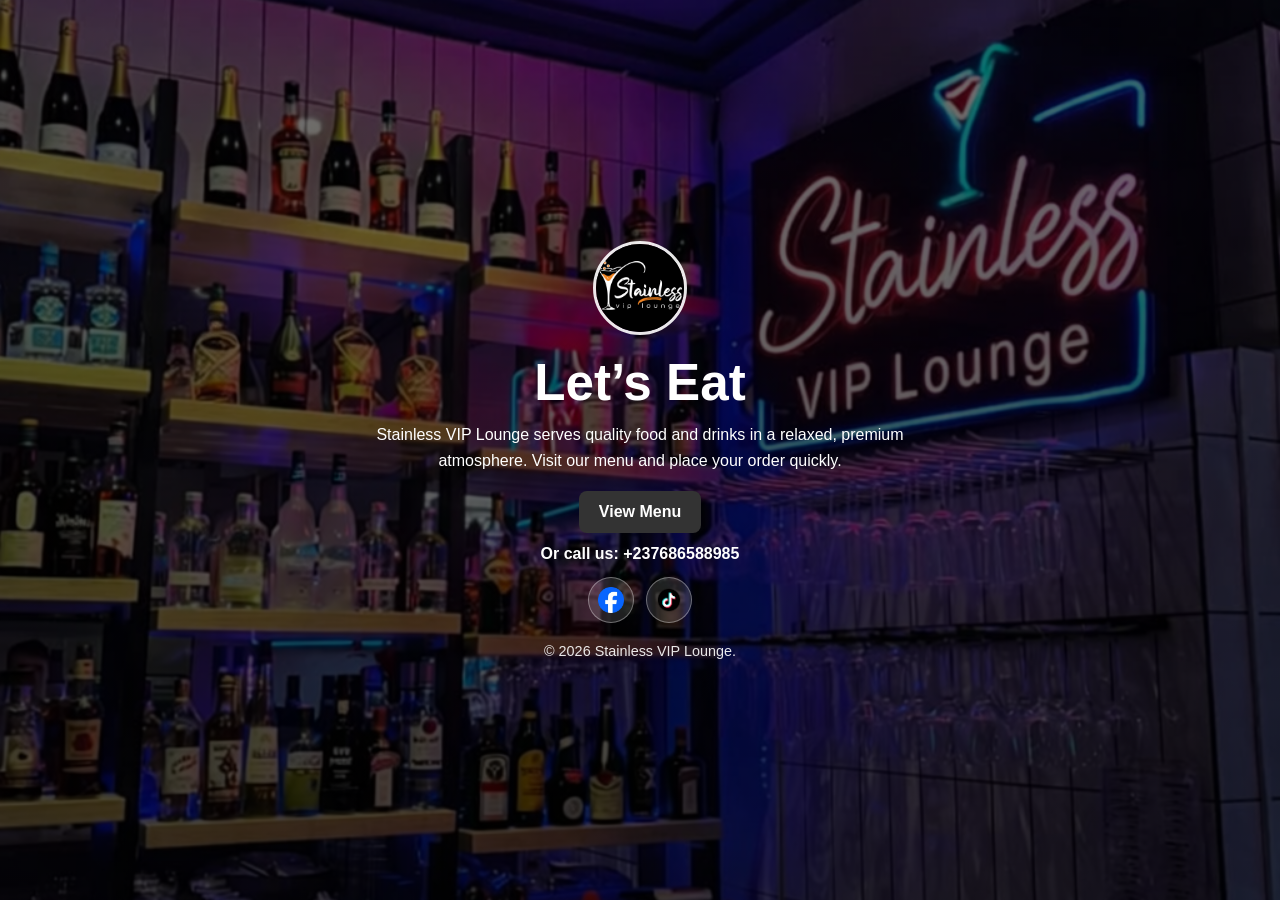
==== commit ad53ecad: "update website" ====
--- a/index.html
+++ b/index.html
@@ -7,6 +7,11 @@
     <link rel="stylesheet" href="style.css">
 </head>
 <body class="landing-page">
+    <div class="landing-slideshow" aria-hidden="true">
+        <div class="slide-layer layer-a"></div>
+        <div class="slide-layer layer-b"></div>
+    </div>
+
     <main class="landing-overlay">
         <img src="stainless.png" alt="Stainless logo" class="landing-logo">
         <h1 class="landing-title">Let&rsquo;s Eat</h1>
@@ -28,5 +33,6 @@
     </main>
 
     <footer class="landing-footer">&copy; 2026 Stainless VIP Lounge.</footer>
+    <script src="landing.js" defer></script>
 </body>
 </html>
--- a/style.css
+++ b/style.css
@@ -327,21 +327,42 @@
 }
 
 .landing-page {
+    position: relative;
     min-height: 100vh;
     margin: 0;
-    background-image: linear-gradient(rgba(0, 0, 0, 0.55), rgba(0, 0, 0, 0.65)), url('stainless.png');
+    background-color: #0f1114;
+    color: #fff;
+    display: flex;
+    flex-direction: column;
+    justify-content: center;
+    align-items: center;
+    padding: 20px 16px;
+    overflow: hidden;
+}
+
+.landing-slideshow {
+    position: absolute;
+    inset: 0;
+    z-index: 0;
+}
+
+.slide-layer {
+    position: absolute;
+    inset: 0;
     background-size: cover;
     background-position: center;
     background-repeat: no-repeat;
-    color: #fff;
-    display: flex;
-    flex-direction: column;
-    justify-content: center;
-    align-items: center;
-    padding: 20px 16px;
+    opacity: 0;
+    transition: opacity 1.2s ease;
+}
+
+.slide-layer.is-visible {
+    opacity: 1;
 }
 
 .landing-overlay {
+    position: relative;
+    z-index: 1;
     width: min(760px, 96%);
     text-align: center;
 }
@@ -441,6 +462,8 @@
 }
 
 .landing-footer {
+    position: relative;
+    z-index: 1;
     margin-top: 20px;
     font-size: 0.9rem;
     opacity: 0.9;
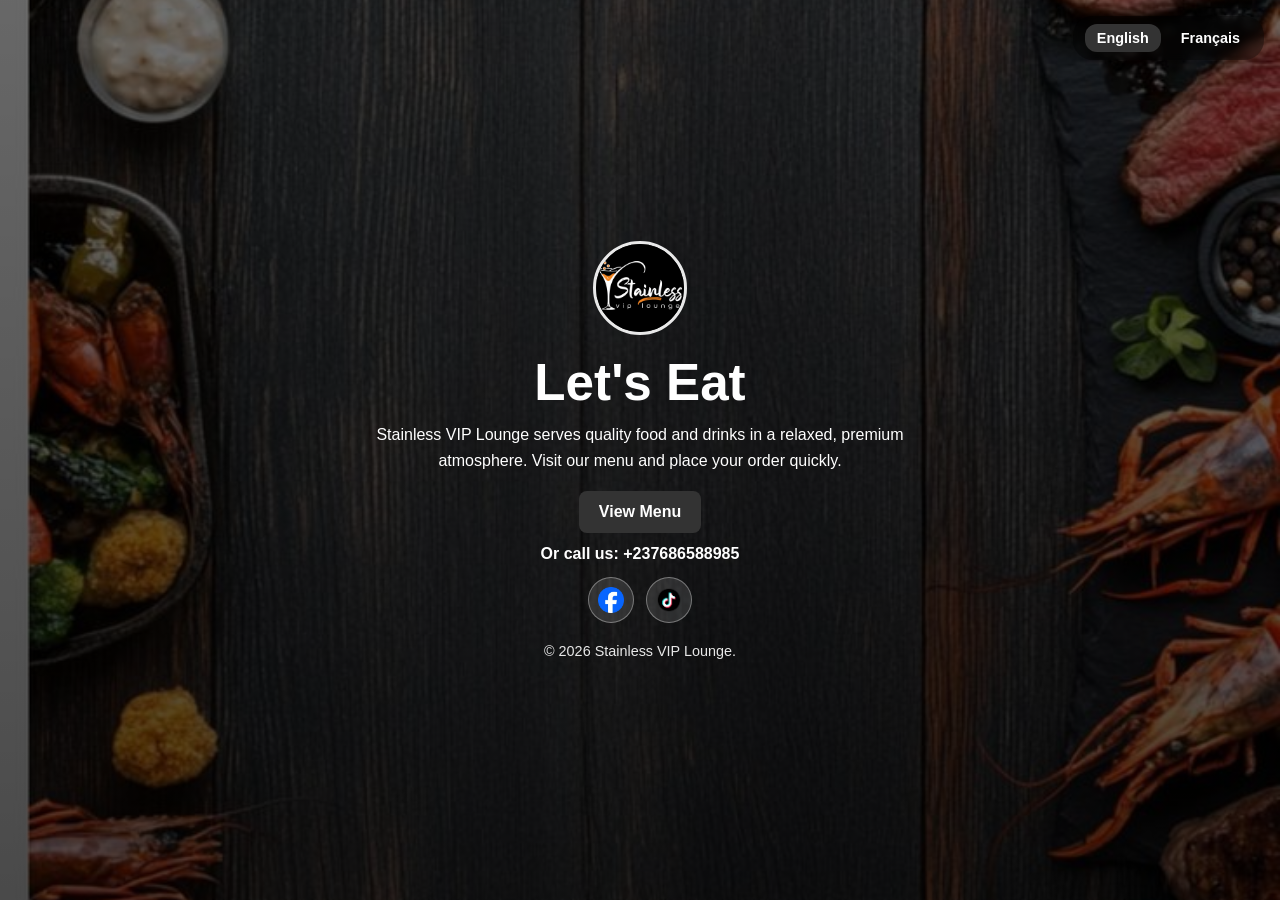
==== commit 810974e2: "update website" ====
--- a/index.html
+++ b/index.html
@@ -5,8 +5,13 @@
     <meta name="viewport" content="width=device-width, initial-scale=1.0">
     <title>Stainless VIP Lounge</title>
     <link rel="stylesheet" href="style.css">
+    <link rel="stylesheet" href="translations.css">
 </head>
 <body class="landing-page">
+    <div class="language-toggle">
+        <button class="lang-btn active" data-lang="en" onclick="setLanguage('en')">English</button>
+        <button class="lang-btn" data-lang="fr" onclick="setLanguage('fr')">Français</button>
+    </div>
     <div class="landing-slideshow" aria-hidden="true">
         <div class="slide-layer layer-a"></div>
         <div class="slide-layer layer-b"></div>
@@ -33,6 +38,7 @@
     </main>
 
     <footer class="landing-footer">&copy; 2026 Stainless VIP Lounge.</footer>
+    <script src="translations.js" defer></script>
     <script src="landing.js" defer></script>
 </body>
 </html>
--- a/style.css
+++ b/style.css
@@ -28,6 +28,11 @@
 .restaurant-info h1,
 .restaurant-info p {
     margin: 4px 0;
+}
+
+.restaurant-info p {
+    font-size: 0.9rem;
+    line-height: 1.3;
 }
 
 .buttons {
--- a/translations.css
+++ b/translations.css
@@ -0,0 +1,52 @@
+/* Language Toggle */
+.language-toggle {
+    position: fixed;
+    top: 16px;
+    right: 16px;
+    z-index: 1000;
+    display: flex;
+    gap: 8px;
+    background-color: rgba(0, 0, 0, 0.3);
+    padding: 8px 12px;
+    border-radius: 20px;
+    backdrop-filter: blur(4px);
+}
+
+.lang-btn {
+    background: none;
+    border: none;
+    color: #fff;
+    padding: 6px 12px;
+    border-radius: 12px;
+    cursor: pointer;
+    font-weight: 600;
+    font-size: 0.9rem;
+    transition: all 0.3s ease;
+}
+
+.lang-btn:hover {
+    background-color: rgba(255, 255, 255, 0.1);
+}
+
+.lang-btn.active {
+    background-color: #333;
+    color: #fff;
+}
+
+.menu-page .language-toggle {
+    background-color: rgba(255, 255, 255, 0.9);
+    box-shadow: 0 2px 8px rgba(0, 0, 0, 0.15);
+}
+
+.menu-page .lang-btn {
+    color: #333;
+}
+
+.menu-page .lang-btn:hover {
+    background-color: rgba(0, 0, 0, 0.08);
+}
+
+.menu-page .lang-btn.active {
+    background-color: #333;
+    color: #fff;
+}
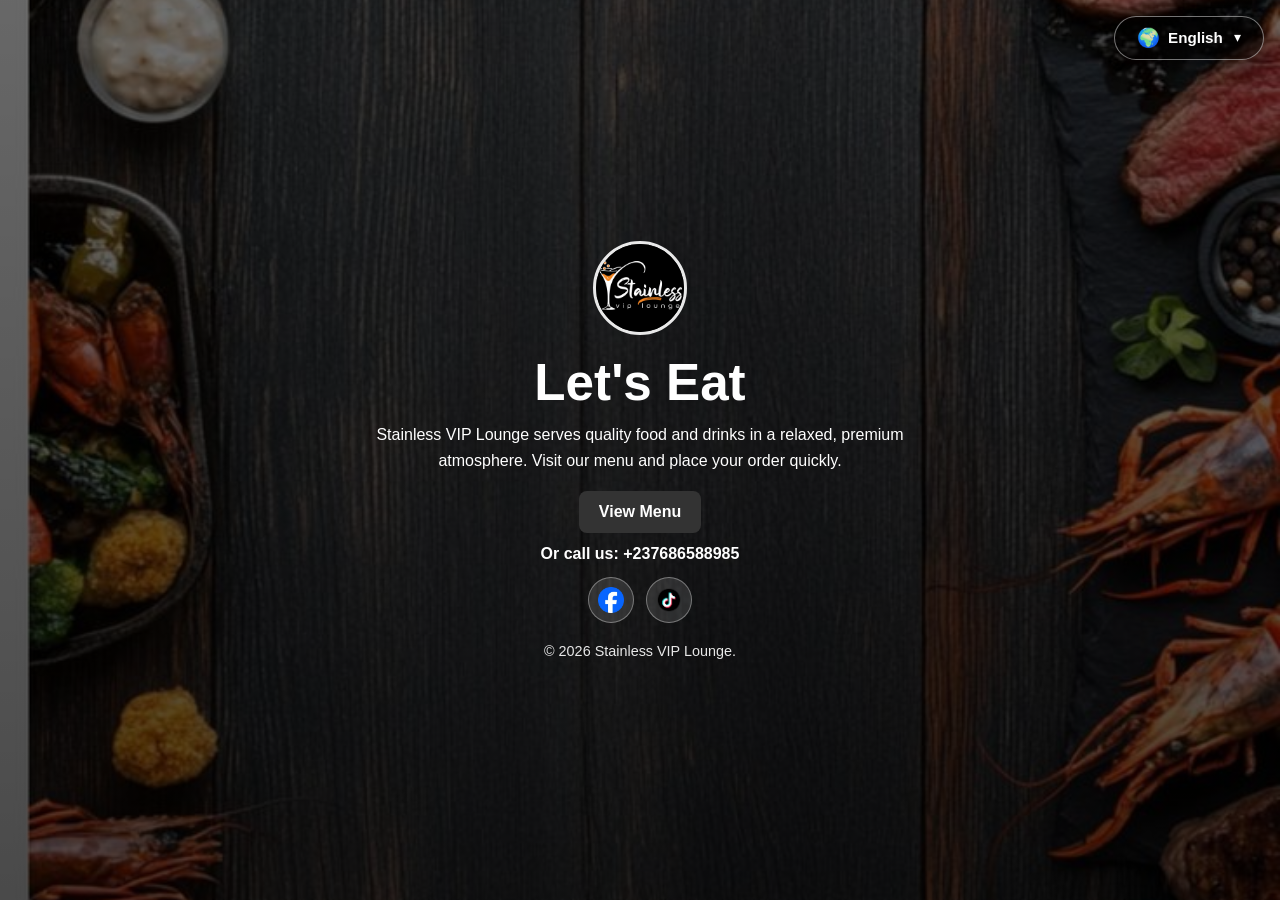
==== commit 00e9116e: "update files" ====
--- a/index.html
+++ b/index.html
@@ -8,9 +8,16 @@
     <link rel="stylesheet" href="translations.css">
 </head>
 <body class="landing-page">
-    <div class="language-toggle">
-        <button class="lang-btn active" data-lang="en" onclick="setLanguage('en')">English</button>
-        <button class="lang-btn" data-lang="fr" onclick="setLanguage('fr')">Français</button>
+    <div class="language-toggle" id="language-toggle">
+        <button type="button" class="language-trigger" id="language-trigger" aria-label="Change language" aria-expanded="false" aria-controls="language-menu">
+            <span class="language-globe" aria-hidden="true">🌍</span>
+            <span class="language-current" id="language-current-label">English</span>
+            <span class="language-caret" aria-hidden="true">▾</span>
+        </button>
+        <div class="language-menu" id="language-menu" hidden>
+            <a href="#" class="lang-option active" data-lang="en">English</a>
+            <a href="#" class="lang-option" data-lang="fr">Francais</a>
+        </div>
     </div>
     <div class="landing-slideshow" aria-hidden="true">
         <div class="slide-layer layer-a"></div>
--- a/translations.css
+++ b/translations.css
@@ -1,52 +1,125 @@
-/* Language Toggle */
+/* Floating language selector */
 .language-toggle {
     position: fixed;
     top: 16px;
     right: 16px;
-    z-index: 1000;
-    display: flex;
-    gap: 8px;
-    background-color: rgba(0, 0, 0, 0.3);
-    padding: 8px 12px;
-    border-radius: 20px;
-    backdrop-filter: blur(4px);
+    z-index: 1400;
 }
 
-.lang-btn {
-    background: none;
-    border: none;
+.language-trigger {
+    min-width: 150px;
+    height: 44px;
+    padding: 0 12px;
+    border-radius: 999px;
+    border: 1px solid rgba(255, 255, 255, 0.45);
+    background-color: rgba(0, 0, 0, 0.5);
     color: #fff;
-    padding: 6px 12px;
-    border-radius: 12px;
+    font-size: 0.95rem;
+    line-height: 1.1;
+    display: inline-flex;
+    align-items: center;
+    justify-content: center;
+    gap: 8px;
     cursor: pointer;
-    font-weight: 600;
-    font-size: 0.9rem;
-    transition: all 0.3s ease;
+    box-shadow: 0 8px 18px rgba(0, 0, 0, 0.25);
 }
 
-.lang-btn:hover {
+.language-globe {
+    font-size: 1.15rem;
+}
+
+.language-current {
+    font-weight: 700;
+    min-width: 58px;
+    text-align: left;
+}
+
+.language-caret {
+    font-size: 0.9rem;
+}
+
+.language-menu {
+    position: absolute;
+    top: 56px;
+    right: 0;
+    width: 140px;
+    padding: 6px;
+    border-radius: 10px;
+    background-color: rgba(20, 20, 20, 0.92);
+    border: 1px solid rgba(255, 255, 255, 0.2);
+    display: flex;
+    flex-direction: column;
+    gap: 4px;
+}
+
+.language-menu[hidden] {
+    display: none;
+}
+
+.lang-option {
+    display: block;
+    text-decoration: none;
+    color: #fff;
+    font-weight: 600;
+    padding: 8px 10px;
+    border-radius: 8px;
+    text-align: center;
+    background: transparent;
+}
+
+.lang-option:hover {
     background-color: rgba(255, 255, 255, 0.1);
 }
 
-.lang-btn.active {
+.lang-option.active {
+    background-color: #333;
+}
+
+.menu-page .language-trigger {
+    background-color: rgba(255, 255, 255, 0.96);
+    border-color: rgba(0, 0, 0, 0.2);
+    color: #222;
+}
+
+.menu-page .header {
+    position: relative;
+    padding-right: 180px;
+}
+
+.menu-page .language-toggle {
+    position: absolute;
+    top: 12px;
+    right: 16px;
+    z-index: 10;
+}
+
+.menu-page .language-menu {
+    background-color: rgba(255, 255, 255, 0.98);
+    border-color: rgba(0, 0, 0, 0.16);
+}
+
+.menu-page .lang-option {
+    color: #222;
+}
+
+.menu-page .lang-option:hover {
+    background-color: rgba(0, 0, 0, 0.08);
+}
+
+.menu-page .lang-option.active {
     background-color: #333;
     color: #fff;
 }
 
-.menu-page .language-toggle {
-    background-color: rgba(255, 255, 255, 0.9);
-    box-shadow: 0 2px 8px rgba(0, 0, 0, 0.15);
+@media (max-width: 720px) {
+    .menu-page .header {
+        padding-right: 16px;
+        flex-wrap: wrap;
+    }
+
+    .menu-page .language-toggle {
+        position: static;
+        margin-left: auto;
+        margin-top: 8px;
+    }
 }
-
-.menu-page .lang-btn {
-    color: #333;
-}
-
-.menu-page .lang-btn:hover {
-    background-color: rgba(0, 0, 0, 0.08);
-}
-
-.menu-page .lang-btn.active {
-    background-color: #333;
-    color: #fff;
-}
